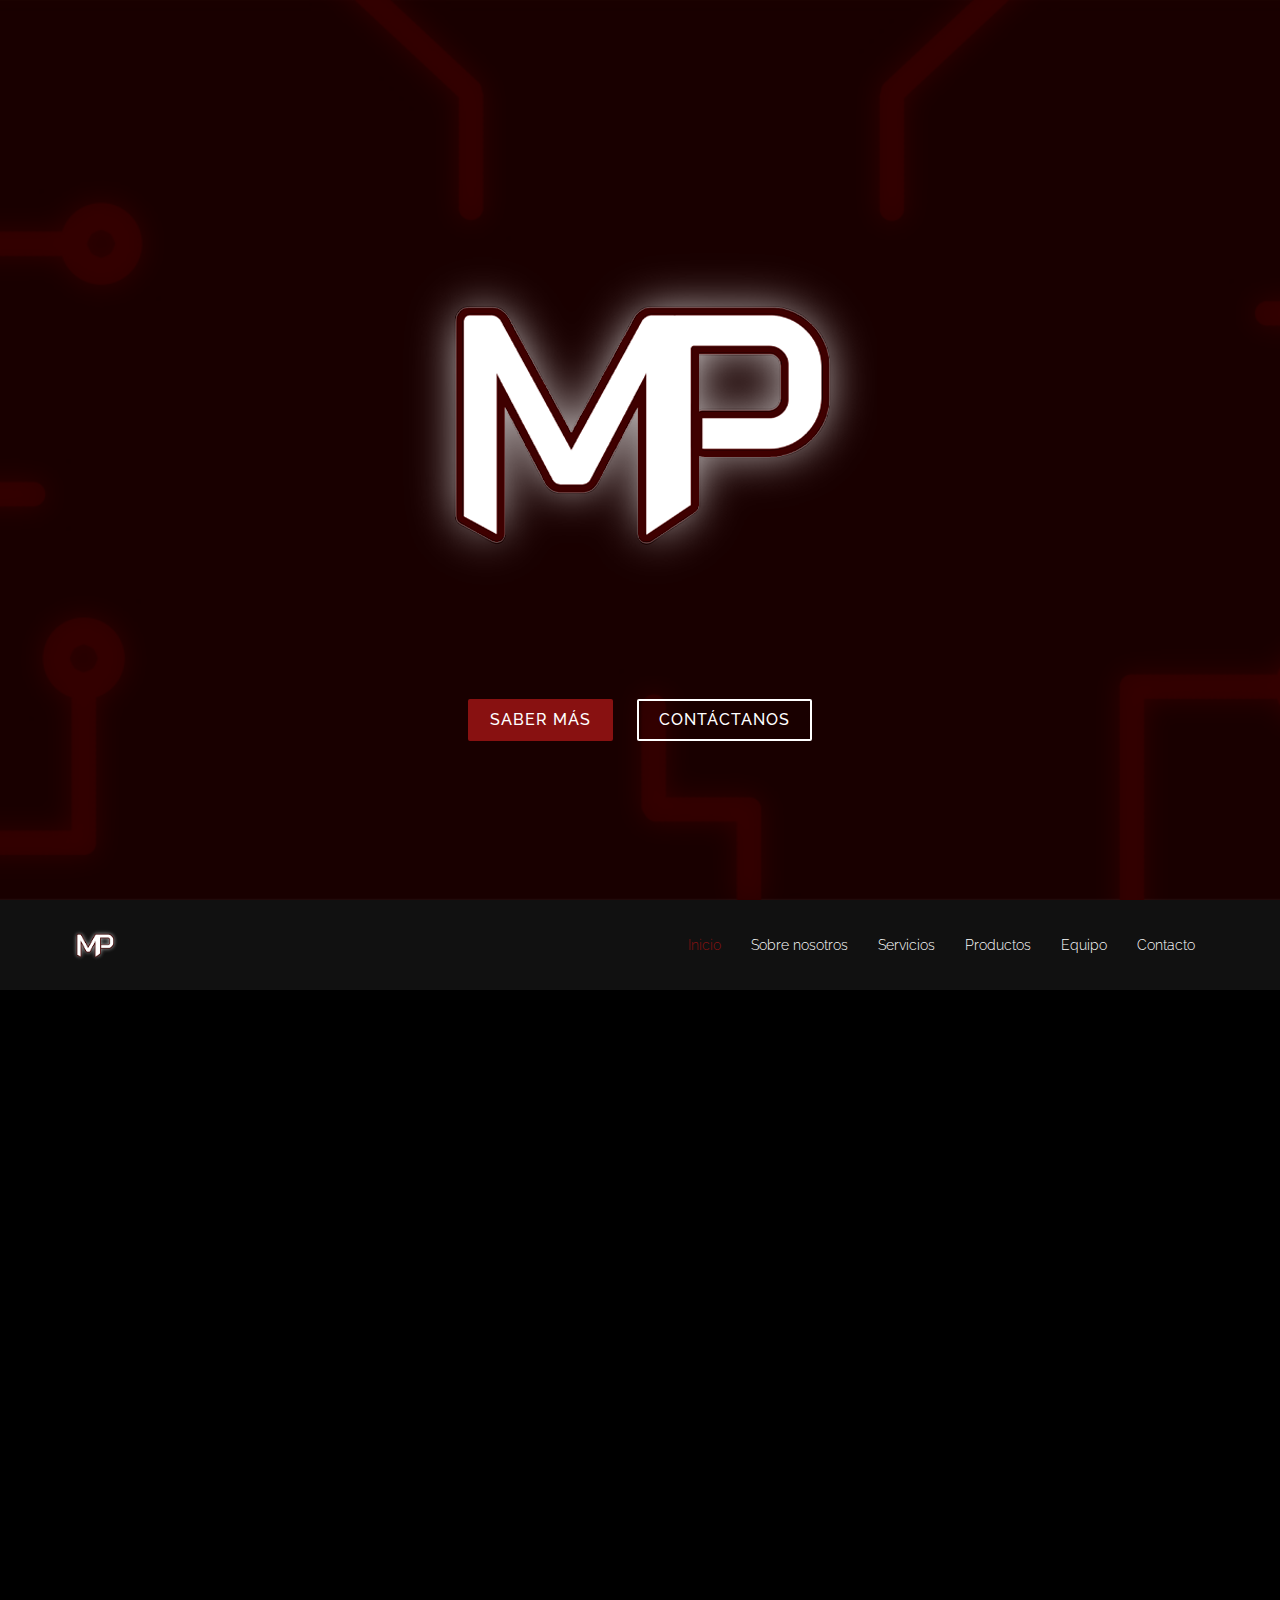
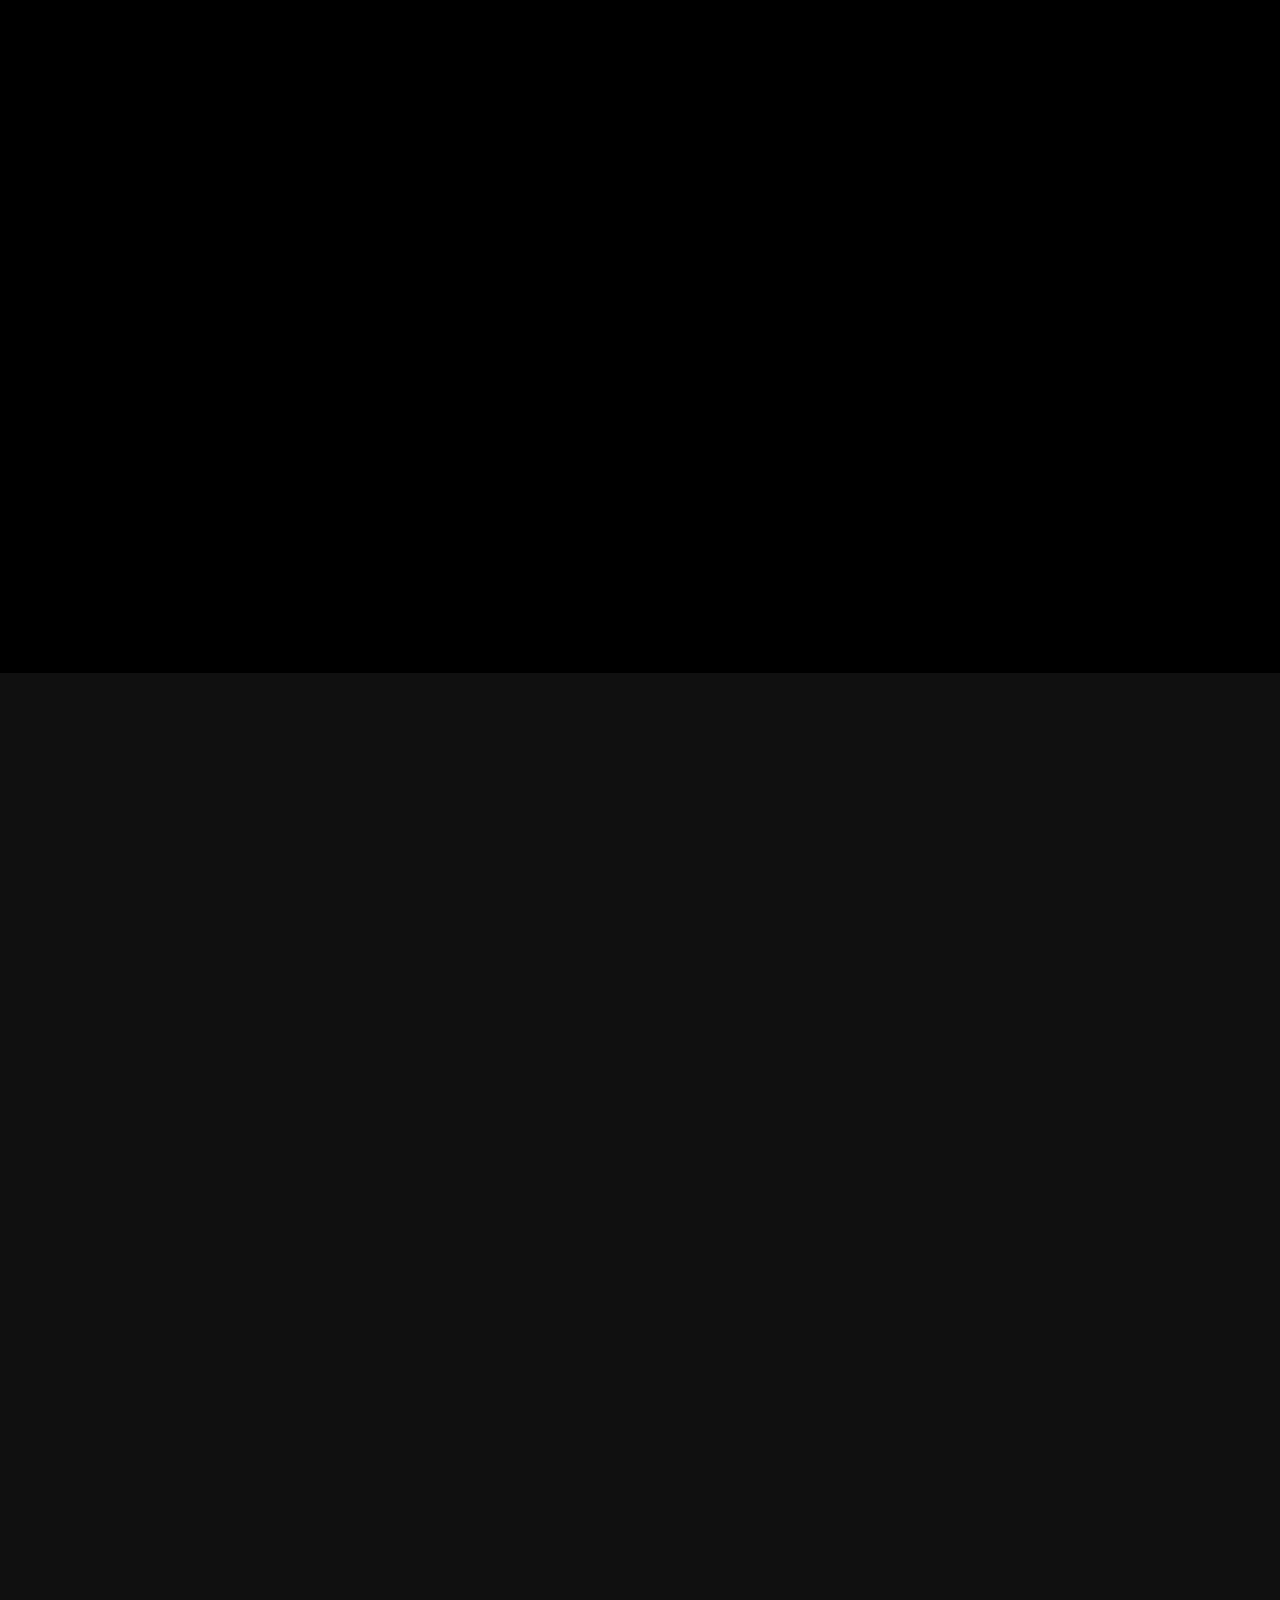
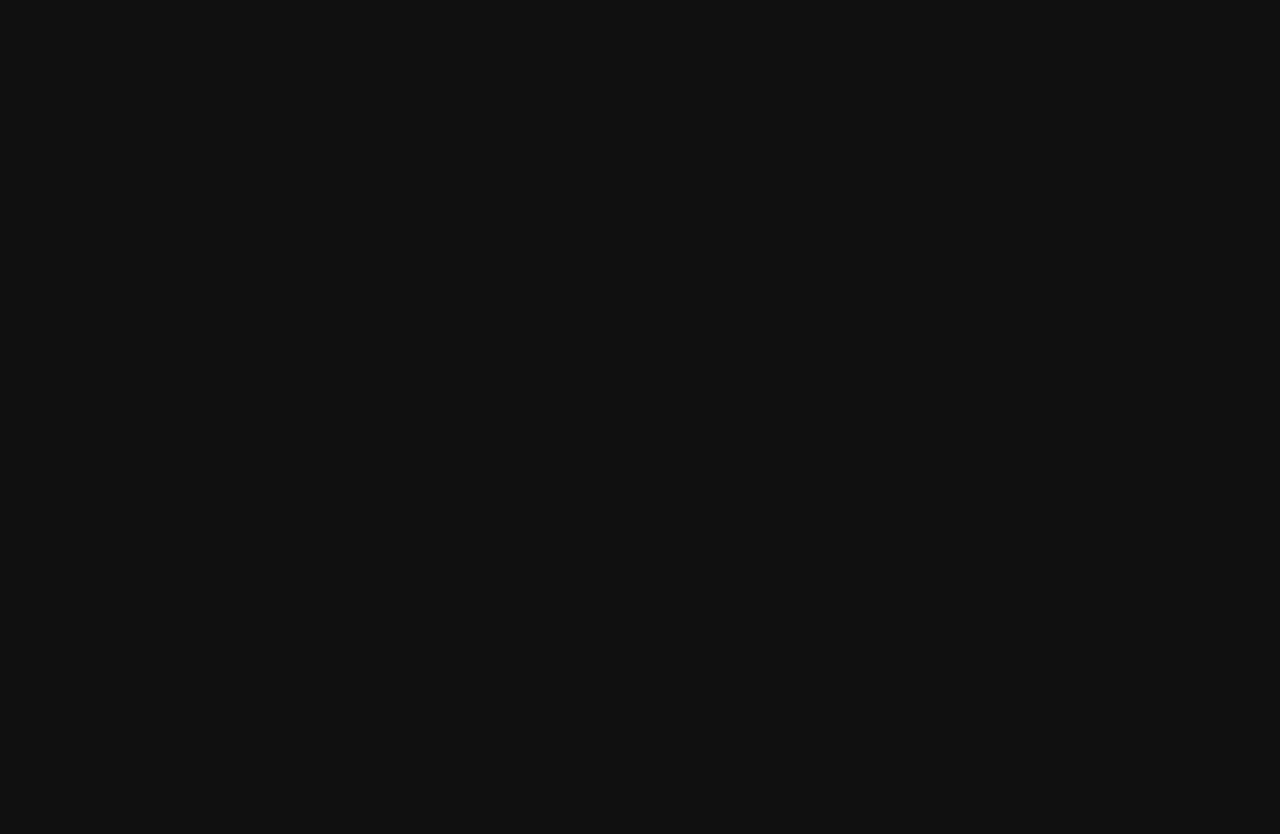
==== index.html @ 4c7e4fe7 "Add files via upload" ====
<!DOCTYPE html>
<html lang="es">

<head>
  <meta charset="utf-8">
  <title>MP Tech</title>
  <link rel="shortcut icon" href="img/logoicon.png">
  <meta content="width=device-width, initial-scale=1.0" name="viewport">
  <meta content="" name="keywords">
  <meta content="" name="description">

  <link href="https://fonts.googleapis.com/css?family=Open+Sans:300,300i,400,400i,700,700i|Raleway:300,400,500,700,800" rel="stylesheet">

  <!-- Bootstrap CSS File -->
  <link href="lib/bootstrap/css/bootstrap.min.css" rel="stylesheet">

  <!-- Libraries CSS Files -->
  <link href="lib/font-awesome/css/font-awesome.min.css" rel="stylesheet">
  <link href="lib/animate-css/animate.min.css" rel="stylesheet">

  <!-- Main Stylesheet File -->
  <link href="css/style.css" rel="stylesheet">

</head>

<body>
  <div id="preloader"></div>
  <!--
  <div id="mant">
    <img class="muestra" src="mantenimiento.jpg">
  </div>
  -->
  <!--==========================
  Hero Section
  ============================-->
  <section id="hero">
    <div class="hero-container">
      <div class="wow fadeIn">
        <div class="hero-logo">
          <img class="" src="img/logo.png" alt="ProOnliPc">
        </div>
        <div class="actions">
          <a href="#about" class="btn-get-started">Saber más</a>
          <a href="#contact" class="btn-services">Contáctanos</a>
        </div>
      </div>
    </div>
  </section>

  <!--==========================
  Sección de encabezado
  ============================-->
  <header id="header">
    <div class="container">
      <div id="logo" class="pull-left">
        <a href="#hero"><img src="img/logo.png" alt="" title="" /></img></a>
        <!-- Descomenta abajo si prefieres usar una imagen de texto -->
        <!--<h1><a href="#hero">Encabezado 1</a></h1>-->
      </div>

      <nav id="nav-menu-container">
        <ul class="nav-menu">
          <li class="menu-active"><a href="#hero">Inicio</a></li>
          <li><a href="#about">Sobre nosotros</a></li>
          <li><a href="#services">Servicios</a></li>
          <li><a href="#portfolio">Productos</a></li>
          <li><a href="#team">Equipo</a></li>
          <li><a href="#contact">Contacto</a></li>
        </ul>
      </nav>
      <!-- #nav-menu-container -->
    </div>
  </header>
  <!-- #header -->

  <!--==========================
  About Section
  ============================-->
  <section id="about">
    <div class="container wow fadeInUp">
      <div class="row">
        <div class="col-md-12">
          <h3 class="section-title">Sobre nosotros</h3>
          <div class="section-title-divider"></div>
          <p class="section-description">Sómos un servicio técnico especializado en sistemas de cómputo (Computadoras, Laptops, Teléfonos, Consolas y más)
          </p>
        </div>
      </div>
    </div>

    <div class="container about-container wow fadeInUp">
      <div class="row">
        <div class="col-md-6 col-md-push-6 about-content">
          <h2 class="about-title">Calidad y Transparencia</h2>
          <p class="about-text">
            Las revisiones y presupuesto no tienen costo (sin tomar en cuenta visita a domicilio), se le explica al cliente con antelación el diagnóstico y procedimiento a realizar además de los costos, de forma que aseguramos ser transparentes ante las fallas, precios y acuerdos con los clientes.
          </p>
          <p class="about-text">
            Reparamos a nivel Software y Hardware, contamos con equipo especializado para trabajar con electrónica y reparaciones de todo tipo.
          </p>
          <p class="about-text">
            Garantizamos tu equipo ante fallas relacionadas con el servicio proporcionado todo un mes, esto con el fin de asegurar la confianza de las personas y pleno funcionamiento de sus dispositivos.
          </p>
        </div>
      </div>
    </div>
  </section>

  <!--==========================
  Services Section
  ============================-->
  <section id="services">
    <div class="container wow fadeInUp">
      <div class="row">
        <div class="col-md-12">
          <h3 class="section-title">Nuestros servicios</h3>
          <div class="section-title-divider"></div>
          <p class="section-description">Estos son nuestros servicios destacados</p>
        </div>
      </div>

      <div class="row">
        <div class="col-md-4 service-item">
          <div class="service-icon"><i class="fa fa-desktop"></i></div>
          <h4 class="service-title"><a>Reacondicionamiento</a></h4>
          <p class="service-description">Mantenimiento Correctivo-Preventivo (PCs, Laptops, Tarjetas Graficas, Fuentes de Poder, etc), Limpieza y Corrección del Case, y más...</p>
        </div>
        <div class="col-md-4 service-item">
          <div class="service-icon"><i class="fa fa-ambulance"></i></div>
          <h4 class="service-title"><a>Reparaciones</a></h4>
          <p class="service-description">Reparación electrónica (Corto-circuitos, Componente(s) dañado(s), etc), Programación de BIOS corruptas, Eliminacion de Malware (Virus) y más...</p>
        </div>
        <div class="col-md-4 service-item">
          <div class="service-icon"><i class="fa fa-dashboard"></i></div>
          <h4 class="service-title"><a>Repotenciación</a></h4>
          <p class="service-description">Mejora de los componentes internos de Laptops y PCs con presupuesto gratuito para alcanzar las capacidades máximas del equipo</p>
        </div>
        <div class="col-md-4 service-item">
          <div class="service-icon"><i class="fa fa-clock-o"></i></div>
          <h4 class="service-title"><a>Optimización</a></h4>
          <p class="service-description">Formateo (Incluye respaldo) e Instalación de Sistema Operativo Optimizado para lograr mejor rendimiento sin cambiar el Hardware (Componentes)</p>
        </div>
        <div class="col-md-4 service-item">
          <div class="service-icon"><i class="fa fa-code"></i></div>
          <h4 class="service-title"><a>Programación</a></h4>
          <p class="service-description">Programación de Sistemas de Bases de Datos, Páginas Web, Aplicaciones, Automatización de Procesos y más (Python, Java, C#, SQL, HTML, CSS Y JS)</p>
        </div>
        <div class="col-md-4 service-item">
          <div class="service-icon"><i class="fa fa-hdd-o"></i></div>
          <h4 class="service-title"><a>Recuperación de Discos y Datos</a></h4>
          <p class="service-description">Reinicio del S.M.A.R.T, Recuperación de Datos (Solo en HDD), Reparación de Sectores Lógicos y más...</p>
        </div>
      </div>
    </div>
  </section>

  <!--==========================
  PRODUCTOS
  ============================-->
  <section id="portfolio">
    <div class="container wow fadeInUp">
      <div class="row">
        <div class="col-md-12">
          <h3 class="section-title">Productos</h3>
          <div class="section-title-divider"></div>
          <p class="section-description">Estos son nuestros productos disponibles:</p>
        </div>
      </div>

      <div class="row">
        <div class="col-md-3">
          <a class="portfolio-item" style="background-image: url(img/portfolio-1.jpg);" href="https://wa.me/p/4942876472471732/584245022292">
            <div class="details">
              <h4>PC Gamer Low Cost (300$)</h4>
              <span>Xeon E5450 @3.1GHz</span>
              <span>Radeon HD 7470 1GB GDDR3</span>
              <span>8GB RAM DDR3 1333MHz</span>
              <span>120GB SSD + 500GB HDD</span>
              <span>(Incluye Teclado, Ratón y Wifi)</span>
            </div>
          </a>
        </div>
        
        <div class="col-md-3">
          <a class="portfolio-item" style="background-image: url(img/portfolio-2.jpg);" href="https://wa.me/p/5246959668650180/584245022292">
            <div class="details">
              <h4>AMD RX 560 (250$)</h4>
              <span>Marca XFX</span>
              <span>4GB GDDR5</span>
              <span>Alimentacion PCI 6 Pines</span>
            </div>
          </a>
        </div>
        
        <div class="col-md-3">
          <a class="portfolio-item" style="background-image: url(img/portfolio-3.jpg);" href="https://wa.me/p/5335270289903517/584245022292">
            <div class="details">
              <h4>Memoria RAM DDR3 4GB (20$)</h4>
              <span>DDR3 DIMM</span>
              <span>Capacidad de 4GB</span>
              <span>1333MHz</span>
            </div>
          </a>
        </div>

        <div class="col-md-3">
          <a class="portfolio-item" style="background-image: url(img/portfolio-4.jpg);" href="">
            <div class="details">
              <h4>Memoria RAM DDR3 4GB (22$)</h4>
              <span>DDR3 SODIMM</span>
              <span>Capacidad de 4GB</span>
              <span>1333MHz</span>
            </div>
          </a>
        </div>

  <!--==========================
  Testimonials Section
  ============================
  <section id="testimonials">
    <div class="container wow fadeInUp">
      <div class="row">
        <div class="col-md-12">
          <h3 class="section-title">Testimonials</h3>
          <div class="section-title-divider"></div>
          <p class="section-description">Erdo lide, nora porodo filece, salvam esse se, quod concedimus ses haec dicturum fuisse</p>
        </div>
      </div>

      <div class="row">
        <div class="col-md-3">
          <div class="profile">
            <div class="pic"><img src="img/client-1.jpg" alt=""></div>
            <h4>Saul Goodman</h4>
            <span>Lawless Inc</span>
          </div>
        </div>
        <div class="col-md-9">
          <div class="quote">
            <b><img src="img/quote_sign_left.png" alt=""></b> Proin iaculis purus consequat sem cure digni ssim donec porttitora entum suscipit rhoncus. Accusantium quam, ultricies eget id, aliquam eget nibh et. Maecen aliquam, risus at semper. <small><img src="img/quote_sign_right.png" alt=""></small>
          </div>
        </div>
      </div>

      <div class="row">
        <div class="col-md-9">
          <div class="quote">
            <b><img src="img/quote_sign_left.png" alt=""></b> Sed ut perspiciatis unde omnis iste natus error sit voluptatem accusantium doloremque laudantium, totam rem aperiam, eaque ipsa quae ab illo inventore veritatis architecto beatae. <small><img src="img/quote_sign_right.png" alt=""></small>
          </div>
        </div>
        <div class="col-md-3">
          <div class="profile">
            <div class="pic"><img src="img/client-2.jpg" alt=""></div>
            <h4>Sara Wilsson</h4>
            <span>Odeo Inc</span>
          </div>
        </div>
      </div>

    </div>
  </section>
  -->
  
  <!--==========================
  Team Section
  ============================-->
  <section id="team">
    <div class="container wow fadeInUp">
      <div class="row">
        <div class="col-md-12">
          <h3 class="section-title">Nuestro Equipo</h3>
          <div class="section-title-divider"></div>
          <p class="section-description">Actualmente nuestro equipo esta conformado por las siguientes personas</p>
        </div>
      </div>

      <div class="row">
        <div class="col-md-3">
          <div class="member">
            <div class="pic"><img src="img/team-1.jpg" alt=""></div>
            <h4>Manuel García</h4>
            <span>CEO e Ingeniero de Computación</span>
            <div class="social">
              <a href="https://instagram.com/manuelpuntos?utm_medium=copy_link"><i class="fa fa-instagram"></i></a>
              <a href="https://m.tiktok.com/h5/share/usr/6789324562275697670.html?_d=dlebcb7ef04hej&language=es&sec_uid=MS4wLjABAAAAmjFqYffVWq5VRl6I6knBRaw5LO6mBf2Nxi9zkjyKLvA1aHmHEtlaabm3Z9hnMb8R&share_author_id=6789324562275697670&u_code=daid93djh545cl&timestamp=1643947402&user_id=6789324562275697670&sec_user_id=MS4wLjABAAAAmjFqYffVWq5VRl6I6knBRaw5LO6mBf2Nxi9zkjyKLvA1aHmHEtlaabm3Z9hnMb8R&utm_source=copy&utm_campaign=client_share&utm_medium=android&share_iid=7057880762830636805&share_link_id=260667fc-2871-4b7b-bb3e-6b507d80360b&share_app_id=1233"><i class="fa fa-music"></i></a>
            </div>
          </div>
        </div>
        
        <div class="col-md-3">
          <div class="member">
            <div class="pic"><img src="img/team-2.jpg" alt=""></div>
            <h4>Valentina Henríquez</h4>
            <span>Aprendiz e Ingeniera de Computación</span>
            <div class="social">
              <a href="https://instagram.com/titihenriquez9?utm_medium=copy_link"><i class="fa fa-instagram"></i></a>
            </div>
          </div>
        </div>
      </div>
    </div>
  </section>

  <!--==========================
  Contact Section
  ============================-->
  <section id="contact">
    <div class="container wow fadeInUp">
      <div class="row">
        <div class="col-md-12">
          <h3 class="section-title">Contáctanos</h3>
          <div class="section-title-divider"></div>
          <p class="section-description">Ponte en contacto con nosotros y obtén nuestra dirección para concretar tu servicio</p>
        </div>
      </div>

      <div class="row">
        <div class="col-md-3 col-md-push-2">
          <div class="info">
            <div>
              <i class="fa fa-map-marker"></i>
              <p>Tazajal<br>Naguanagua, Estado Carabobo</p>
            </div>

            <div>
              <i class="fa fa-whatsapp"></i>
              <p><a href="https://wa.me/message/VRY6V5JWBTQNH1">Chat de Whatsapp</a></p>
            </div>

            <div>
              <i class="fa fa-phone"></i>
              <p href="https://wa.me/message/VRY6V5JWBTQNH1">+58 4245022292</p>
            </div>

          </div>
        </div>
        <!--
        <div class="col-md-5 col-md-push-2">
          <div class="form">
            <div id="sendmessage">Tu mensaje ha sido enviado. Gracias!</div>
            <div id="errormessage"></div>
            <form action="contactform.php" method="post" role="form" class="contactForm">
              <div class="form-group">
                <input type="text" name="name" class="form-control" id="name" placeholder="Tu Nombre" data-rule="minlen:4" data-msg="Por favor ingrese al menos 4 caracteres" />
                <div class="validation"></div>
              </div>
              <div class="form-group">
                <input type="email" class="form-control" name="email" id="email" placeholder="Tu Email" data-rule="email" data-msg="Ingresa un Correo Valido" />
                <div class="validation"></div>
              </div>
              <div class="form-group">
                <input type="text" class="form-control" name="subject" id="subject" placeholder="Asunto" data-rule="minlen:4" data-msg="Por favor ingrese al menos 8 caracteres del tema" />
                <div class="validation"></div>
              </div>
              <div class="form-group">
                <textarea class="form-control" name="message" rows="5" data-rule="required" data-msg="Por favor escribe algo para nosotros" placeholder="Mensaje"></textarea>
                <div class="validation"></div>
              </div>
              <div class="text-center"><input type="submit" placeholder="Enviar"/></div>
            </form>
          </div>
        </div>
-->
      </div>
    </div>
  </section>

  <!--==========================
  Footer
============================-->
  <footer id="footer">
    <div class="container">
      <div class="row">
        <div class="col-md-12">
          <div class="copyright">
            &copy; Copyright <strong>MP Tech</strong>. All Rights Reserved
          </div>
          <div class="credits">
          </div>
        </div>
      </div>
    </div>
  </footer>
  <!-- #footer -->

  <a href="#" class="back-to-top"><i class="fa fa-chevron-up"></i></a>

  <!-- Required JavaScript Libraries -->
  <script src="lib/jquery/jquery.min.js"></script>
  <script src="lib/bootstrap/js/bootstrap.min.js"></script>
  <script src="lib/superfish/hoverIntent.js"></script>
  <script src="lib/superfish/superfish.min.js"></script>
  <script src="lib/morphext/morphext.min.js"></script>
  <script src="lib/wow/wow.min.js"></script>
  <script src="lib/stickyjs/sticky.js"></script>
  <script src="lib/easing/easing.js"></script>

  <!-- Template Specisifc Custom Javascript File -->
  <script src="js/custom.js"></script>

  <script src="contactform/contactform.js"></script>


</body>

</html>
---- css/style.css ----
/*--------------------------------------------------------------
# General
--------------------------------------------------------------*/
body {
  background: #000;
  color: #fff;
  font-family: "Open Sans", sans-serif;
}

a {
  color: #881111;
  transition: 0.5s;
}

a:hover, a:active, a:focus {
  color: #fff;
  outline: none;
  text-decoration: none;
}

p {
  padding: 0;
  margin: 0 0 30px 0;
}

h1, h2, h3, h4, h5, h6 {
  font-family: "Raleway", sans-serif;
  font-weight: 400;
  margin: 0 0 20px 0;
  padding: 0;
}

/* Prelaoder */
#preloader {
  position: fixed;
  left: 0;
  top: 0;
  z-index: 999;
  width: 100%;
  height: 100%;
  overflow: visible;
  background: #000 url("../img/preloader.svg") no-repeat center center;
}

/* Back to top button */
.back-to-top {
  position: fixed;
  display: none;
  background: rgba(0, 0, 0, 0.2);
  color: #fff;
  padding: 6px 12px 9px 12px;
  font-size: 16px;
  border-radius: 2px;
  right: 15px;
  bottom: 15px;
  transition: background 0.5s;
}

@media (max-width: 768px) {
  .back-to-top {
    bottom: 15px;
  }
}

.back-to-top:focus {
  background: rgba(0, 0, 0, 0.2);
  color: #fff;
  outline: none;
}

.back-to-top:hover {
  background: #881111;
  color: #fff;
}

/*--------------------------------------------------------------
# Welcome
--------------------------------------------------------------*/
#hero {
  display: table;
  width: 100%;
  height: 100vh;
  background: url(../img/hero-bg.jpg) top center fixed;
  background-size: cover;
}

#hero .hero-logo {
  margin: 20px;
}

#hero .hero-logo img {
  max-width: 100%;
}

#hero .hero-container {
  background: rgba(0, 0, 0, 0.8);
  display: table-cell;
  margin: 0;
  padding: 0;
  text-align: center;
  vertical-align: middle;
}

#hero h1 {
  margin: 30px 0 10px 0;
  font-weight: 700;
  line-height: 48px;
  text-transform: uppercase;
  color: #fff;
}

@media (max-width: 768px) {
  #hero h1 {
    font-size: 28px;
    line-height: 36px;
  }
}

#hero h2 {
  color: #999;
  margin-bottom: 50px;
}

@media (max-width: 768px) {
  #hero h2 {
    font-size: 24px;
    line-height: 26px;
    margin-bottom: 30px;
  }
  #hero h2 .rotating {
    display: block;
  }
}

#hero .rotating > .animated {
  display: inline-block;
}

#hero .actions a {
  font-family: "Raleway", sans-serif;
  text-transform: uppercase;
  font-weight: 500;
  font-size: 16px;
  letter-spacing: 1px;
  display: inline-block;
  padding: 8px 20px;
  border-radius: 2px;
  transition: 0.5s;
  margin: 10px;
}

#hero .btn-get-started {
  background: #881111;
  border: 2px solid #881111;
  color: #fff;
}

#hero .btn-get-started:hover {
  background: none;
  border: 2px solid #fff;
  color: #fff;
}

#hero .btn-services {
  border: 2px solid #fff;
  color: #fff;
}

#hero .btn-services:hover {
  background: #881111;
  border: 2px solid #881111;
}

/*--------------------------------------------------------------
# Header
--------------------------------------------------------------*/
#header {
  background: #111;
  padding: 20px 0;
  height: 90px;
}

#header #logo {
  float: left;
}

#header #logo h1 {
  font-size: 36px;
  margin: 0;
  padding: 6px 0;
  line-height: 1;
  font-family: "Raleway", sans-serif;
  font-weight: 700;
  letter-spacing: 3px;
  text-transform: uppercase;
}

#header #logo h1 a, #header #logo h1 a:hover {
  color: #fff;
}

#header #logo img {
  padding: 0;
  margin: 0;
  max-height: 50px;
}

@media (max-width: 768px) {
  #header {
    height: 80px;
  }
  #header #logo h1 {
    font-size: 26px;
  }
  #header #logo img {
    max-height: 40px;
  }
}

.is-sticky #header {
  background: rgba(0, 0, 0, 0.85);
}

/*--------------------------------------------------------------
# Navigation Menu
--------------------------------------------------------------*/
/* Nav Menu Essentials */
.nav-menu, .nav-menu * {
  margin: 0;
  padding: 0;
  list-style: none;
}

.nav-menu ul {
  position: absolute;
  display: none;
  top: 100%;
  left: 0;
  z-index: 99;
}

.nav-menu li {
  position: relative;
  white-space: nowrap;
}

.nav-menu > li {
  float: left;
}

.nav-menu li:hover > ul,
.nav-menu li.sfHover > ul {
  display: block;
}

.nav-menu ul ul {
  top: 0;
  left: 100%;
}

.nav-menu ul li {
  min-width: 180px;
}

/* Nav Menu Arrows */
.sf-arrows .sf-with-ul {
  padding-right: 30px;
}

.sf-arrows .sf-with-ul:after {
  content: "\f107";
  position: absolute;
  right: 15px;
  font-family: FontAwesome;
  font-style: normal;
  font-weight: normal;
}

.sf-arrows ul .sf-with-ul:after {
  content: "\f105";
}

/* Nav Meu Container */
#nav-menu-container {
  float: right;
  margin: 5px 0;
}

@media (max-width: 768px) {
  #nav-menu-container {
    display: none;
  }
}

/* Nav Meu Styling */
.nav-menu a {
  padding: 10px 15px;
  text-decoration: none;
  display: inline-block;
  color: #fff;
  font-family: 'Raleway', sans-serif;
  font-weight: 300;
  font-size: 14px;
  outline: none;
}

.nav-menu a:hover, .nav-menu li:hover > a, .nav-menu .menu-active > a {
  color: #881111;
}

.nav-menu ul {
  margin: 4px 0 0 15px;
  box-shadow: 0px 0px 1px 1px rgba(0, 0, 0, 0.08);
}

.nav-menu ul li {
  background: #000;
  border-top: 1px solid #f4f4f4;
}

.nav-menu ul li:first-child {
  border-top: 0;
}

.nav-menu ul li:hover {
  background: #f6f6f6;
}

.nav-menu ul li a {
  color: #333;
}

.nav-menu ul ul {
  margin: 0;
}

/* Mobile Nav Toggle */
#mobile-nav-toggle {
  position: fixed;
  right: 0;
  top: 0;
  z-index: 999;
  margin: 20px 20px 0 0;
  border: 0;
  background: none;
  font-size: 24px;
  display: none;
  transition: all 0.4s;
  outline: none;
}

#mobile-nav-toggle i {
  color: #fff;
}

@media (max-width: 768px) {
  #mobile-nav-toggle {
    display: inline;
  }
}

/* Mobile Nav Styling */
#mobile-nav {
  position: fixed;
  top: 0;
  padding-top: 18px;
  bottom: 0;
  z-index: 998;
  background: rgba(0, 0, 0, 0.9);
  left: -260px;
  width: 260px;
  overflow-y: auto;
  transition: 0.4s;
}

#mobile-nav ul {
  padding: 0;
  margin: 0;
  list-style: none;
}

#mobile-nav ul li {
  position: relative;
}

#mobile-nav ul li a {
  color: #fff;
  font-size: 16px;
  overflow: hidden;
  padding: 10px 22px 10px 15px;
  position: relative;
  text-decoration: none;
  width: 100%;
  display: block;
  outline: none;
}

#mobile-nav ul li a:hover {
  color: #fff;
}

#mobile-nav ul li li {
  padding-left: 30px;
}

#mobile-nav ul .menu-has-children i {
  position: absolute;
  right: 0;
  z-index: 99;
  padding: 15px;
  cursor: pointer;
  color: #000;
}

#mobile-nav ul .menu-has-children i.fa-chevron-up {
  color: #881111;
}

#mobile-nav ul .menu-item-active {
  color: #881111;
}

#mobile-body-overly {
  width: 100%;
  height: 100%;
  z-index: 997;
  top: 0;
  left: 0;
  position: fixed;
  background: rgba(0, 0, 0, 0.6);
  display: none;
}

/* Mobile Nav body classes */
body.mobile-nav-active {
  overflow: hidden;
}

body.mobile-nav-active #mobile-nav {
  left: 0;
}

body.mobile-nav-active #mobile-nav-toggle {
  color: #000;
}

/*--------------------------------------------------------------
# Sections
--------------------------------------------------------------*/
/* Sections Common
--------------------------------*/
.section-title {
  font-size: 32px;
  color: #a20000;
  text-transform: uppercase;
  text-align: center;
  font-weight: 700;
}

.section-description {
  text-align: center;
  margin-bottom: 40px;
}

.section-title-divider {
  width: 50px;
  height: 3px;
  background: #881111;
  margin: 0 auto;
  margin-bottom: 20px;
}

/* Get Started Section
--------------------------------*/
#about {
  background: #000;
  padding: 80px 0;
}

#about .about-container {
  background: url(../img/about-img.jpg) left top no-repeat;
}


#about .about-content {
  background: #000;
}

#about .about-title {
  color: #999999;
  font-weight: 700;
  font-size: 28px;
}

#about .about-text {
  line-height: 26px;
}

#about .about-text:last-child {
  margin-bottom: 0;
}

/* Services Section
--------------------------------*/
#services {
  background: linear-gradient(rgba(0, 0, 0, 0.9), rgba(0, 0, 0, 0.9)), url("../img/services-bg.jpg") fixed center center;
  background-size: cover;
  padding: 80px 0 60px 0;
}

#services .service-item {
  margin-bottom: 20px;
}

#services .service-icon {
  float: left;
  background: #881111;
  padding: 16px;
  border-radius: 50%;
  transition: 0.5s;
  border: 1px solid #881111;
}

#services .service-icon i {
  color: #000;
  font-size: 24px;
}

#services .service-item:hover .service-icon {
  background: #000;
}

#services .service-item:hover .service-icon i {
  color: #881111;
}

#services .service-title {
  margin-left: 80px;
  font-weight: 700;
  margin-bottom: 15px;
  text-transform: uppercase;
}

#services .service-title a {
  color: #999999;
}

#services .service-description {
  margin-left: 80px;
  line-height: 24px;
}

/* Subscribe Section
--------------------------------*/
#subscribe {
  background: linear-gradient(rgba(0, 0, 0, 0.6), rgba(0, 0, 0, 0.6)), url(../img/subscribe-bg.jpg) fixed center center;
  background-size: cover;
  padding: 80px 0;
}

#subscribe .subscribe-title {
  color: #000;
  font-size: 28px;
  font-weight: 700;
}

#subscribe .subscribe-text {
  color: #000;
}

#subscribe .subscribe-btn-container {
  text-align: center;
  padding-top: 20px;
}

#subscribe .subscribe-btn {
  font-family: "Raleway", sans-serif;
  text-transform: uppercase;
  font-weight: 500;
  font-size: 16px;
  letter-spacing: 1px;
  display: inline-block;
  padding: 8px 20px;
  border-radius: 2px;
  transition: 0.5s;
  margin: 10px;
  border: 2px solid #000;
  color: #000;
}

#subscribe .subscribe-btn:hover {
  background: #881111;
  border: 2px solid #881111;
}

/* Portfolio Section
--------------------------------*/
#portfolio {
  background: #101010;
  padding: 80px 0;
}

#portfolio .portfolio-item {
  background-position: center center;
  background-size: cover;
  background-repeat: no-repeat;
  position: relative;
  height: 260px;
  width: 100%;
  display: table;
  overflow: hidden;
  margin-bottom: 30px;
}

#portfolio .portfolio-item .details {
  height: 260px;
  background: #000;
  display: table-cell;
  vertical-align: middle;
  opacity: 0;
  transition: 0.3s;
  text-align: center;
}

#portfolio .portfolio-item .details h4 {
  font-size: 16px;
  transition: opacity 0.3s, -webkit-transform 0.3s;
  transition: transform 0.3s, opacity 0.3s;
  transition: transform 0.3s, opacity 0.3s, -webkit-transform 0.3s;
  -webkit-transform: translate3d(0, -15px, 0);
  transform: translate3d(0, -15px, 0);
  font-weight: 700;
  color: #881111;
}

#portfolio .portfolio-item .details span {
  display: block;
  color: #929292;
  font-size: 13px;
  transition: opacity 0.3s, -webkit-transform 0.3s;
  transition: transform 0.3s, opacity 0.3s;
  transition: transform 0.3s, opacity 0.3s, -webkit-transform 0.3s;
  -webkit-transform: translate3d(0, 15px, 0);
  transform: translate3d(0, 15px, 0);
}

#portfolio .portfolio-item:hover .details {
  opacity: 0.8;
}

#portfolio .portfolio-item:hover .details h4 {
  -webkit-transform: translate3d(0, 0, 0);
  transform: translate3d(0, 0, 0);
}

#portfolio .portfolio-item:hover .details span {
  -webkit-transform: translate3d(0, 0, 0);
  transform: translate3d(0, 0, 0);
}

/* Testimonials Section
--------------------------------*/
#testimonials {
  background: #f6f6f6;
  padding: 80px 0;
}

#testimonials .profile {
  text-align: center;
}

#testimonials .profile .pic {
  border-radius: 50%;
  border: 6px solid #000;
  margin-bottom: 15px;
  overflow: hidden;
  height: 260px;
  width: 260px;
}

#testimonials .profile .pic img {
  max-width: 100%;
}

#testimonials .profile h4 {
  font-weight: 700;
  color: #881111;
  margin-bottom: 5px;
}

#testimonials .profile span {
  color: #333333;
}

#testimonials .quote {
  position: relative;
  background: #000;
  padding: 60px;
  margin-top: 40px;
  font-size: 16px;
  font-style: italic;
  border-radius: 5px;
}

#testimonials .quote b {
  display: inline-block;
  font-size: 22px;
  left: -9px;
  position: relative;
  top: -8px;
}

#testimonials .quote small {
  display: inline-block;
  right: -9px;
  position: relative;
  top: 4px;
}

/* Team Section
--------------------------------*/
#team {
  background: #000;
  padding: 80px 0 60px 0;
}

#team .member {
  text-align: center;
  margin-bottom: 20px;
}

#team .member .pic {
  margin-bottom: 15px;
  overflow: hidden;
  height: 260px;
}

#team .member .pic img {
  max-width: 100%;
}

#team .member h4 {
  font-weight: 700;
  margin-bottom: 2px;
}

#team .member span {
  font-style: italic;
  display: block;
  font-size: 13px;
}

#team .member .social {
  margin-top: 15px;
}

#team .member .social a {
  color: #b3b3b3;
}

#team .member .social a:hover {
  color: #881111;
}

#team .member .social i {
  font-size: 18px;
  margin: 0 2px;
}

/* Contact Section
--------------------------------*/
#contact {
  background: #101010;
  padding: 80px 0;
}

#contact .info {
  color: #999999;
}

#contact .info i {
  font-size: 32px;
  color: #881111;
  float: left;
}

#contact .info p {
  padding: 0 0 10px 50px;
  line-height: 24px;
}

#contact .form #sendmessage {
  color: #881111;
  border: 1px solid #881111;
  display: none;
  text-align: center;
  padding: 15px;
  font-weight: 600;
  margin-bottom: 15px;
}

#contact .form #errormessage {
  color: red;
  display: none;
  border: 1px solid red;
  text-align: center;
  padding: 15px;
  font-weight: 600;
  margin-bottom: 15px;
}

#contact .form #sendmessage.show, #contact .form #errormessage.show, #contact .form .show {
  display: block;
}

#contact .form .validation {
  color: red;
  display: none;
  margin: 0 0 20px;
  font-weight: 400;
  font-size: 13px;
}

#contact .form input, #contact .form textarea {
  border-radius: 0;
  box-shadow: none;
}

#contact .form button[type="submit"] {
  background: #881111;
  border: 0;
  padding: 10px 24px;
  color: #000;
  transition: 0.4s;
}

#contact .form button[type="submit"]:hover {
  background: #25d8fc;
}

/*--------------------------------------------------------------
# Footer
--------------------------------------------------------------*/
#footer {
  background: #111;
  padding: 30px 0;
  color: #000;
}

#footer .copyright {
  text-align: center;
}

#footer .credits {
  padding-top: 10px;
  text-align: center;
  font-size: 13px;
  color: #ccc;
}
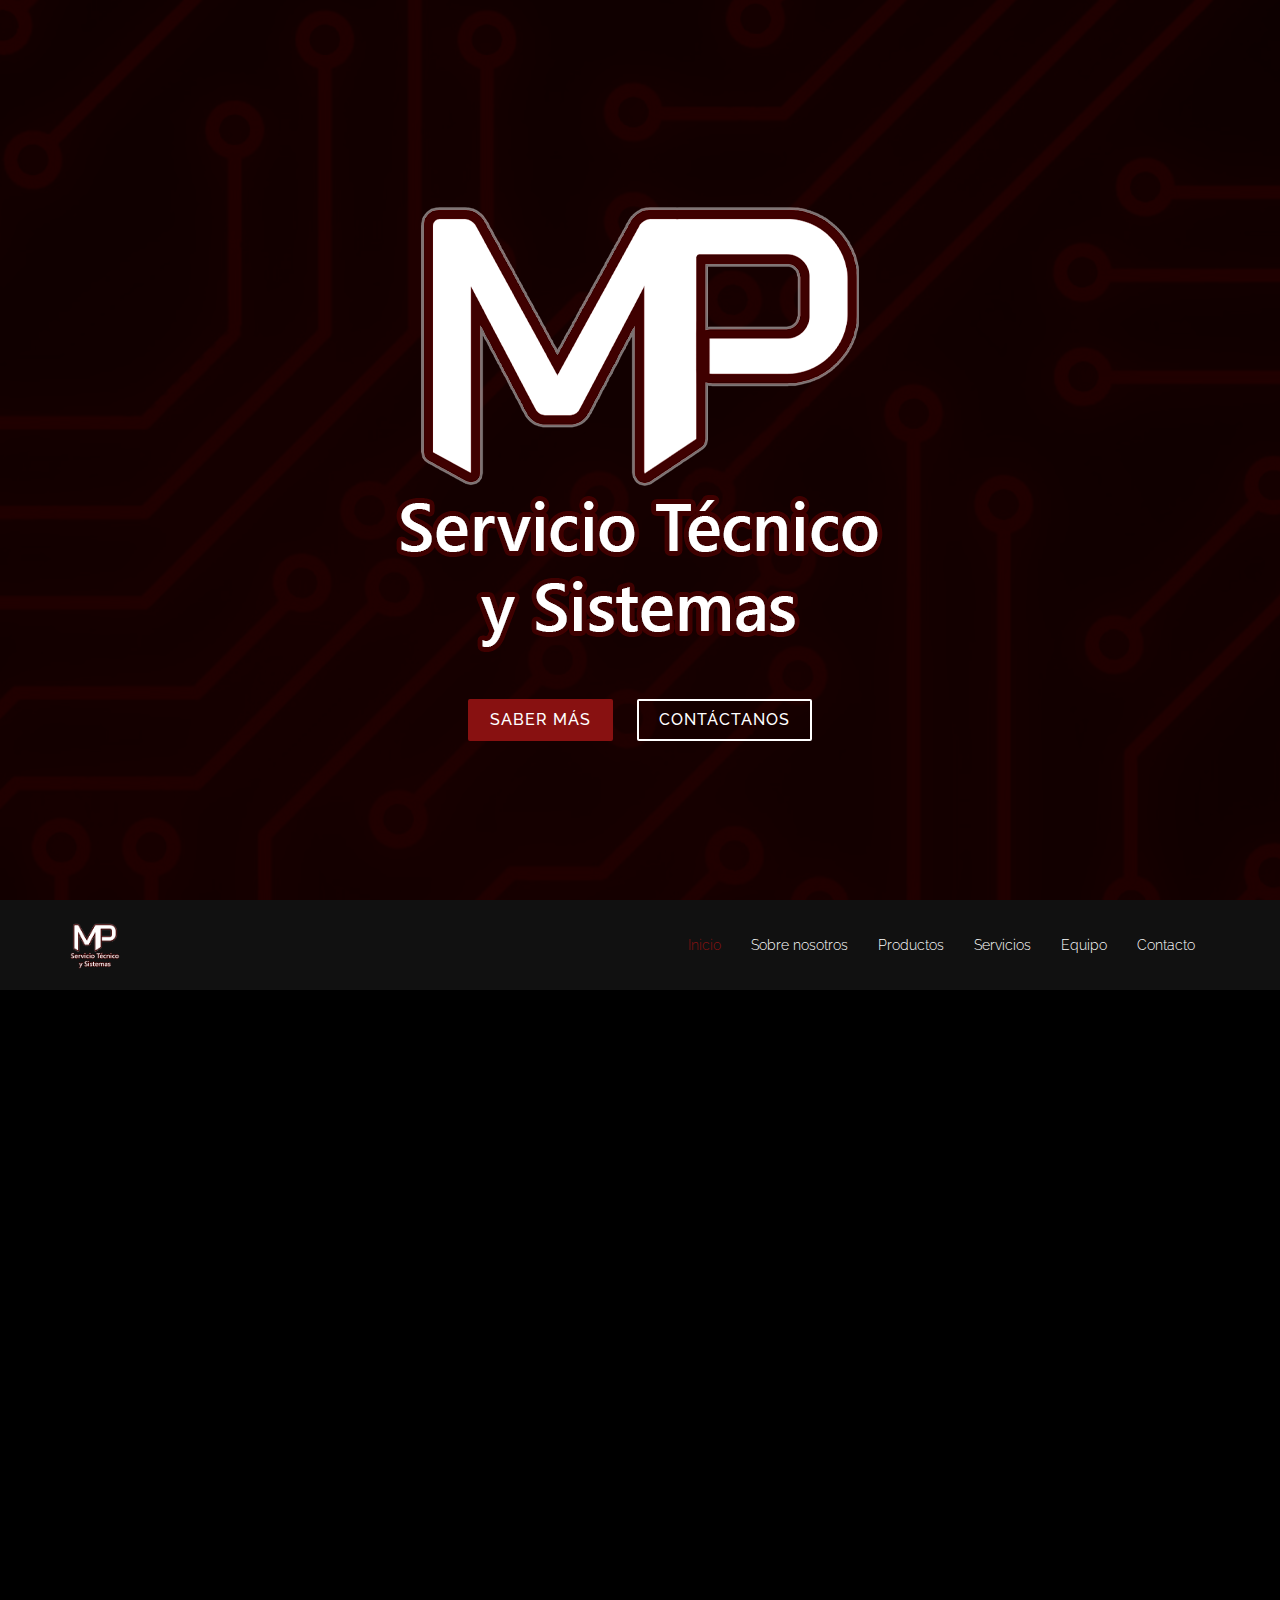
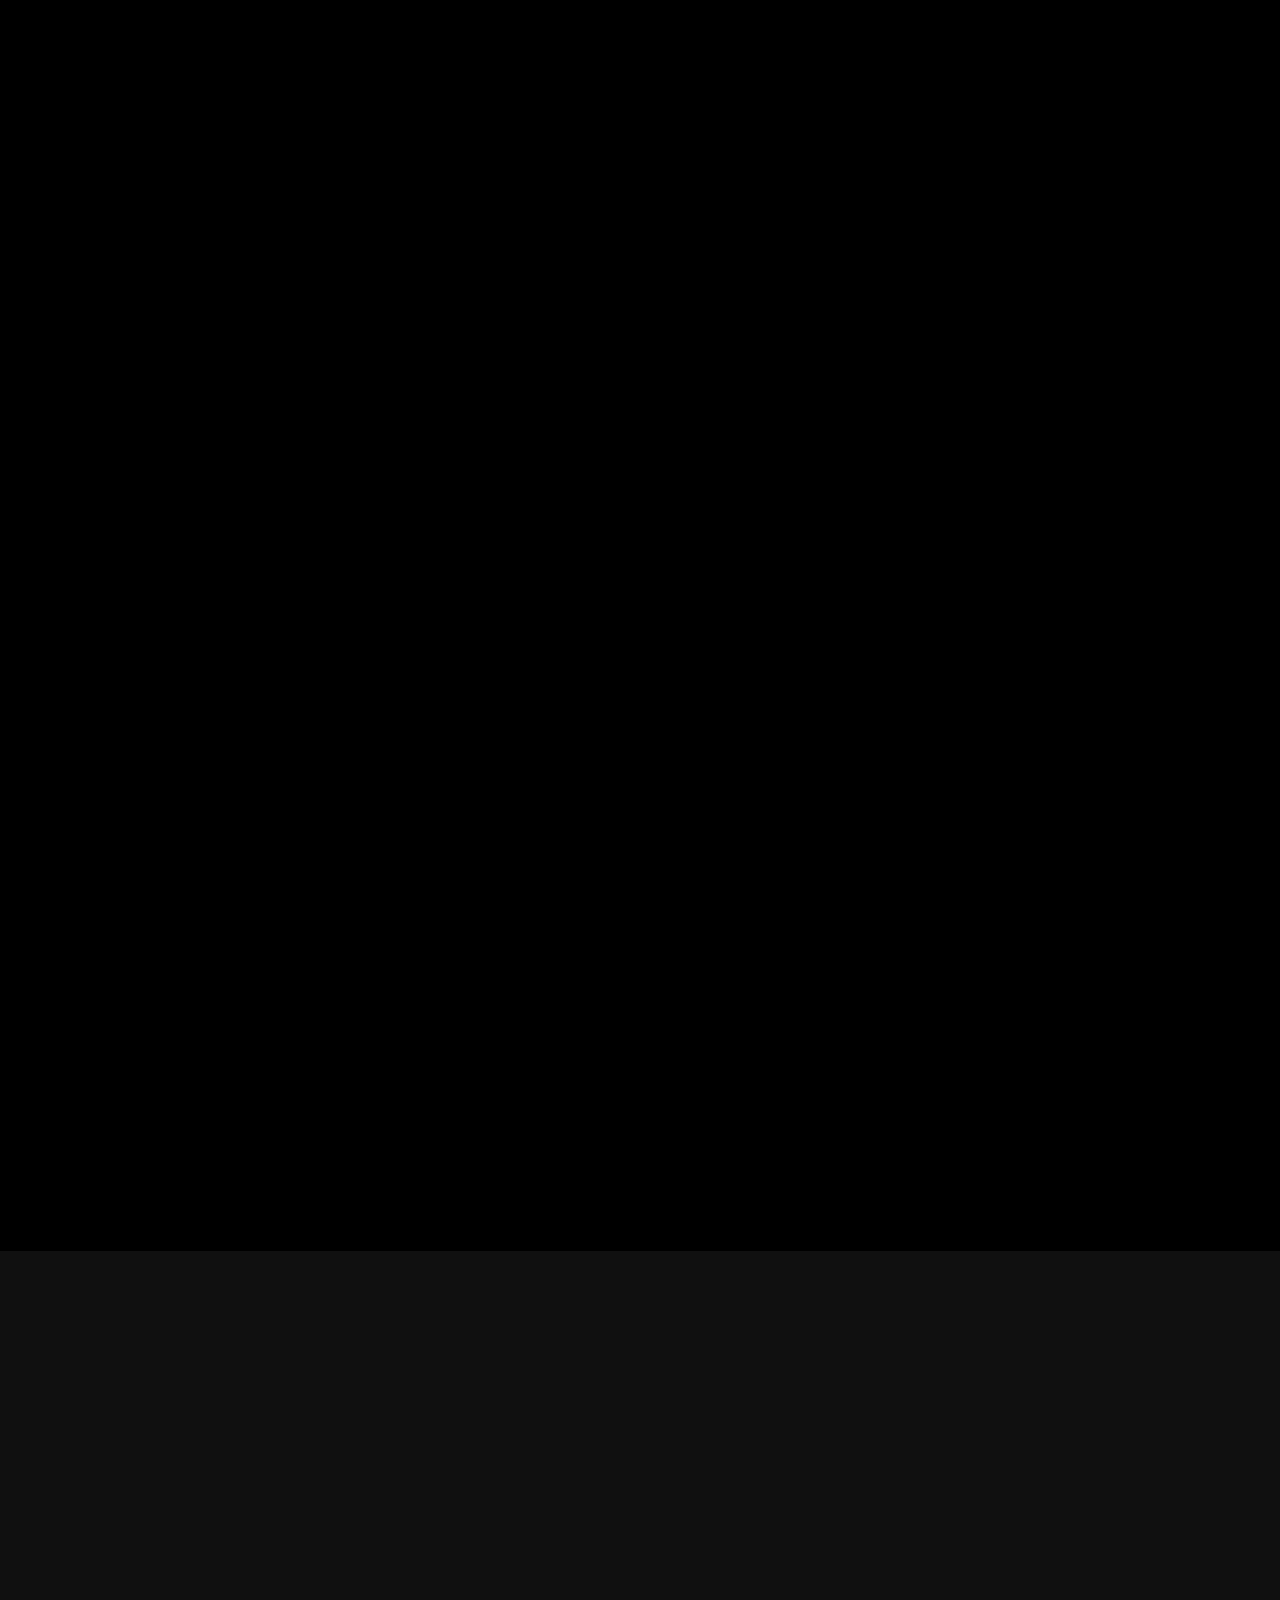
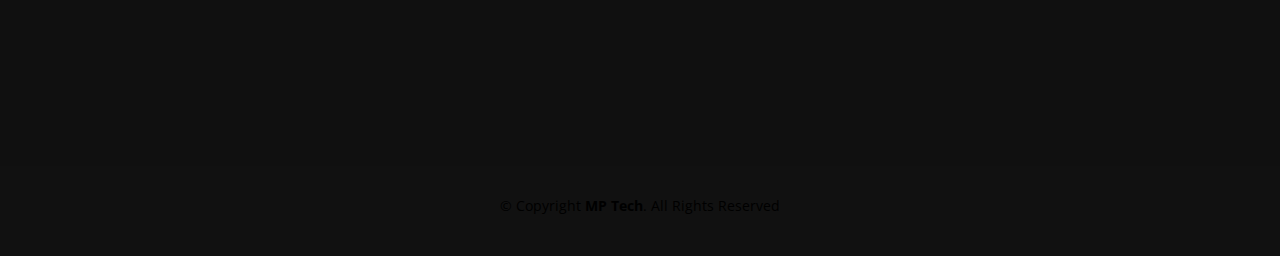
==== commit 5304be27: "Add files via upload" ====
--- a/index.html
+++ b/index.html
@@ -62,8 +62,8 @@
         <ul class="nav-menu">
           <li class="menu-active"><a href="#hero">Inicio</a></li>
           <li><a href="#about">Sobre nosotros</a></li>
-          <li><a href="#services">Servicios</a></li>
-          <li><a href="#portfolio">Productos</a></li>
+          <li><a href="tienda.html">Productos</a></li>
+          <li><a href="servicios.html">Servicios</a></li>
           <li><a href="#team">Equipo</a></li>
           <li><a href="#contact">Contacto</a></li>
         </ul>
@@ -80,9 +80,9 @@
     <div class="container wow fadeInUp">
       <div class="row">
         <div class="col-md-12">
-          <h3 class="section-title">Sobre nosotros</h3>
-          <div class="section-title-divider"></div>
-          <p class="section-description">Sómos un servicio técnico especializado en sistemas de cómputo (Computadoras, Laptops, Teléfonos, Consolas y más)
+          <h3 class="section-title">Información</h3>
+          <div class="section-title-divider"></div>
+          <p class="section-description">Sómos un servicio técnico especializado en todo lo referente a sistemas de cómputo tanto en software como hardware y electrónica
           </p>
         </div>
       </div>
@@ -91,15 +91,15 @@
     <div class="container about-container wow fadeInUp">
       <div class="row">
         <div class="col-md-6 col-md-push-6 about-content">
-          <h2 class="about-title">Calidad y Transparencia</h2>
+          <h2 class="about-title">Preguntas frecuentes:</h2>
           <p class="about-text">
-            Las revisiones y presupuesto no tienen costo (sin tomar en cuenta visita a domicilio), se le explica al cliente con antelación el diagnóstico y procedimiento a realizar además de los costos, de forma que aseguramos ser transparentes ante las fallas, precios y acuerdos con los clientes.
+            ¿La revisión tiene costo? = No, revisamos tu equipo sin coste sin importar el problema que tenga, posteriormente se te hace llegar el diagnóstico y presupuesto desglosado en partes detalladas, finalmente se procede o no según le convenga.
           </p>
           <p class="about-text">
-            Reparamos a nivel Software y Hardware, contamos con equipo especializado para trabajar con electrónica y reparaciones de todo tipo.
+            ¿Solo reparan PCs? = Estamos especializados en PCs de Escritorios y Laptops, sin embargo, tambien tratamos otros dispositivos similares como monitores, rigs de minería, periféricos, cargadores, entre otros.
           </p>
           <p class="about-text">
-            Garantizamos tu equipo ante fallas relacionadas con el servicio proporcionado todo un mes, esto con el fin de asegurar la confianza de las personas y pleno funcionamiento de sus dispositivos.
+            ¿Dan garantía? = Si, depende del tipo de procedimiento y otras condiciones el alcance de la garantía, pero siempre atendemos y damos soporte posterior a contratar nuestros servicios.
           </p>
         </div>
       </div>
@@ -113,50 +113,49 @@
     <div class="container wow fadeInUp">
       <div class="row">
         <div class="col-md-12">
-          <h3 class="section-title">Nuestros servicios</h3>
-          <div class="section-title-divider"></div>
-          <p class="section-description">Estos son nuestros servicios destacados</p>
+          <h3 class="section-title">Secciones de la página web</h3>
+          <div class="section-title-divider"></div>
+          <p class="section-description">Información de servicios, productos y demás</p>
         </div>
       </div>
 
       <div class="row">
         <div class="col-md-4 service-item">
           <div class="service-icon"><i class="fa fa-desktop"></i></div>
-          <h4 class="service-title"><a>Reacondicionamiento</a></h4>
-          <p class="service-description">Mantenimiento Correctivo-Preventivo (PCs, Laptops, Tarjetas Graficas, Fuentes de Poder, etc), Limpieza y Corrección del Case, y más...</p>
+          <h4 class="service-title"><a href="tienda.html">Productos</a></h4>
+          <p class="service-description">PCs, Componentes, y otros productos a la venta de nuestra parte y de la comunidad</p>
+        </div>
+        <div class="col-md-4 service-item">
+          <div class="service-icon"><i class="fa fa-briefcase" href="servicios.html"></i></div>
+          <h4 class="service-title"><a href="servicios.html">Servicios destacados</a></h4>
+          <p class="service-description">Mantenimiento, Optimización, Formateo, Moddings, Overclocking, Repotenciaciones, entre otros</p>
         </div>
         <div class="col-md-4 service-item">
           <div class="service-icon"><i class="fa fa-ambulance"></i></div>
-          <h4 class="service-title"><a>Reparaciones</a></h4>
-          <p class="service-description">Reparación electrónica (Corto-circuitos, Componente(s) dañado(s), etc), Programación de BIOS corruptas, Eliminacion de Malware (Virus) y más...</p>
-        </div>
-        <div class="col-md-4 service-item">
-          <div class="service-icon"><i class="fa fa-dashboard"></i></div>
-          <h4 class="service-title"><a>Repotenciación</a></h4>
-          <p class="service-description">Mejora de los componentes internos de Laptops y PCs con presupuesto gratuito para alcanzar las capacidades máximas del equipo</p>
-        </div>
-        <div class="col-md-4 service-item">
-          <div class="service-icon"><i class="fa fa-clock-o"></i></div>
-          <h4 class="service-title"><a>Optimización</a></h4>
-          <p class="service-description">Formateo (Incluye respaldo) e Instalación de Sistema Operativo Optimizado para lograr mejor rendimiento sin cambiar el Hardware (Componentes)</p>
-        </div>
-        <div class="col-md-4 service-item">
-          <div class="service-icon"><i class="fa fa-code"></i></div>
-          <h4 class="service-title"><a>Programación</a></h4>
-          <p class="service-description">Programación de Sistemas de Bases de Datos, Páginas Web, Aplicaciones, Automatización de Procesos y más (Python, Java, C#, SQL, HTML, CSS Y JS)</p>
-        </div>
-        <div class="col-md-4 service-item">
-          <div class="service-icon"><i class="fa fa-hdd-o"></i></div>
-          <h4 class="service-title"><a>Recuperación de Discos y Datos</a></h4>
-          <p class="service-description">Reinicio del S.M.A.R.T, Recuperación de Datos (Solo en HDD), Reparación de Sectores Lógicos y más...</p>
-        </div>
-      </div>
-    </div>
-  </section>
-
+          <h4 class="service-title"><a href="reparaciones.html">Reparaciones</a></h4>
+          <p class="service-description">Información de nuestras reparaciones, métodos, procedimientos, garantías y más...</p>
+        </div>
+        <div class="col-md-4 service-item">
+          <div class="service-icon"><i class="fa fa-calculator"></i></div>
+          <h4 class="service-title"><a>Armados de PCs</a></h4>
+          <p class="service-description">Pronto...</p>
+        </div>
+        <div class="col-md-4 service-item">
+          <div class="service-icon"><i class="fa fa-comments"></i></div>
+          <h4 class="service-title"><a>Cursos</a></h4>
+          <p class="service-description">Pronto...</p>
+        </div>
+        <div class="col-md-4 service-item">
+          <div class="service-icon"><i class="fa fa-microchip"></i></div>
+          <h4 class="service-title"><a>Repuestos electrónicos</a></h4>
+          <p class="service-description">Pronto...</p>
+        </div>
+      </div>
+    </div>
+  </section>
   <!--==========================
   PRODUCTOS
-  ============================-->
+  ============================
   <section id="portfolio">
     <div class="container wow fadeInUp">
       <div class="row">
@@ -213,53 +212,12 @@
             </div>
           </a>
         </div>
-
+      -->
   <!--==========================
   Testimonials Section
-  ============================
-  <section id="testimonials">
-    <div class="container wow fadeInUp">
-      <div class="row">
-        <div class="col-md-12">
-          <h3 class="section-title">Testimonials</h3>
-          <div class="section-title-divider"></div>
-          <p class="section-description">Erdo lide, nora porodo filece, salvam esse se, quod concedimus ses haec dicturum fuisse</p>
-        </div>
-      </div>
-
-      <div class="row">
-        <div class="col-md-3">
-          <div class="profile">
-            <div class="pic"><img src="img/client-1.jpg" alt=""></div>
-            <h4>Saul Goodman</h4>
-            <span>Lawless Inc</span>
-          </div>
-        </div>
-        <div class="col-md-9">
-          <div class="quote">
-            <b><img src="img/quote_sign_left.png" alt=""></b> Proin iaculis purus consequat sem cure digni ssim donec porttitora entum suscipit rhoncus. Accusantium quam, ultricies eget id, aliquam eget nibh et. Maecen aliquam, risus at semper. <small><img src="img/quote_sign_right.png" alt=""></small>
-          </div>
-        </div>
-      </div>
-
-      <div class="row">
-        <div class="col-md-9">
-          <div class="quote">
-            <b><img src="img/quote_sign_left.png" alt=""></b> Sed ut perspiciatis unde omnis iste natus error sit voluptatem accusantium doloremque laudantium, totam rem aperiam, eaque ipsa quae ab illo inventore veritatis architecto beatae. <small><img src="img/quote_sign_right.png" alt=""></small>
-          </div>
-        </div>
-        <div class="col-md-3">
-          <div class="profile">
-            <div class="pic"><img src="img/client-2.jpg" alt=""></div>
-            <h4>Sara Wilsson</h4>
-            <span>Odeo Inc</span>
-          </div>
-        </div>
-      </div>
-
-    </div>
-  </section>
-  -->
+  ============================-->
+  
+  
   
   <!--==========================
   Team Section
@@ -286,7 +244,7 @@
             </div>
           </div>
         </div>
-        
+        <!--
         <div class="col-md-3">
           <div class="member">
             <div class="pic"><img src="img/team-2.jpg" alt=""></div>
@@ -297,6 +255,7 @@
             </div>
           </div>
         </div>
+        -->
       </div>
     </div>
   </section>
--- a/css/style.css
+++ b/css/style.css
@@ -661,7 +661,7 @@
 /* Testimonials Section
 --------------------------------*/
 #testimonials {
-  background: #f6f6f6;
+  background: #101010;
   padding: 80px 0;
 }
 
@@ -717,6 +717,28 @@
   top: 4px;
 }
 
+#testimonials .btn-services {
+  border: 2px solid #fff;
+  color: #fff;
+}
+
+#testimonials .btn-services:hover {
+  background: #881111;
+  border: 2px solid #881111;
+}
+
+#testimonials .actions a {
+  font-family: "Raleway", sans-serif;
+  text-transform: uppercase;
+  font-weight: 500;
+  font-size: 16px;
+  letter-spacing: 1px;
+  display: inline-block;
+  padding: 8px 20px;
+  border-radius: 2px;
+  transition: 0.5s;
+  margin: 10px;
+}
 /* Team Section
 --------------------------------*/
 #team {
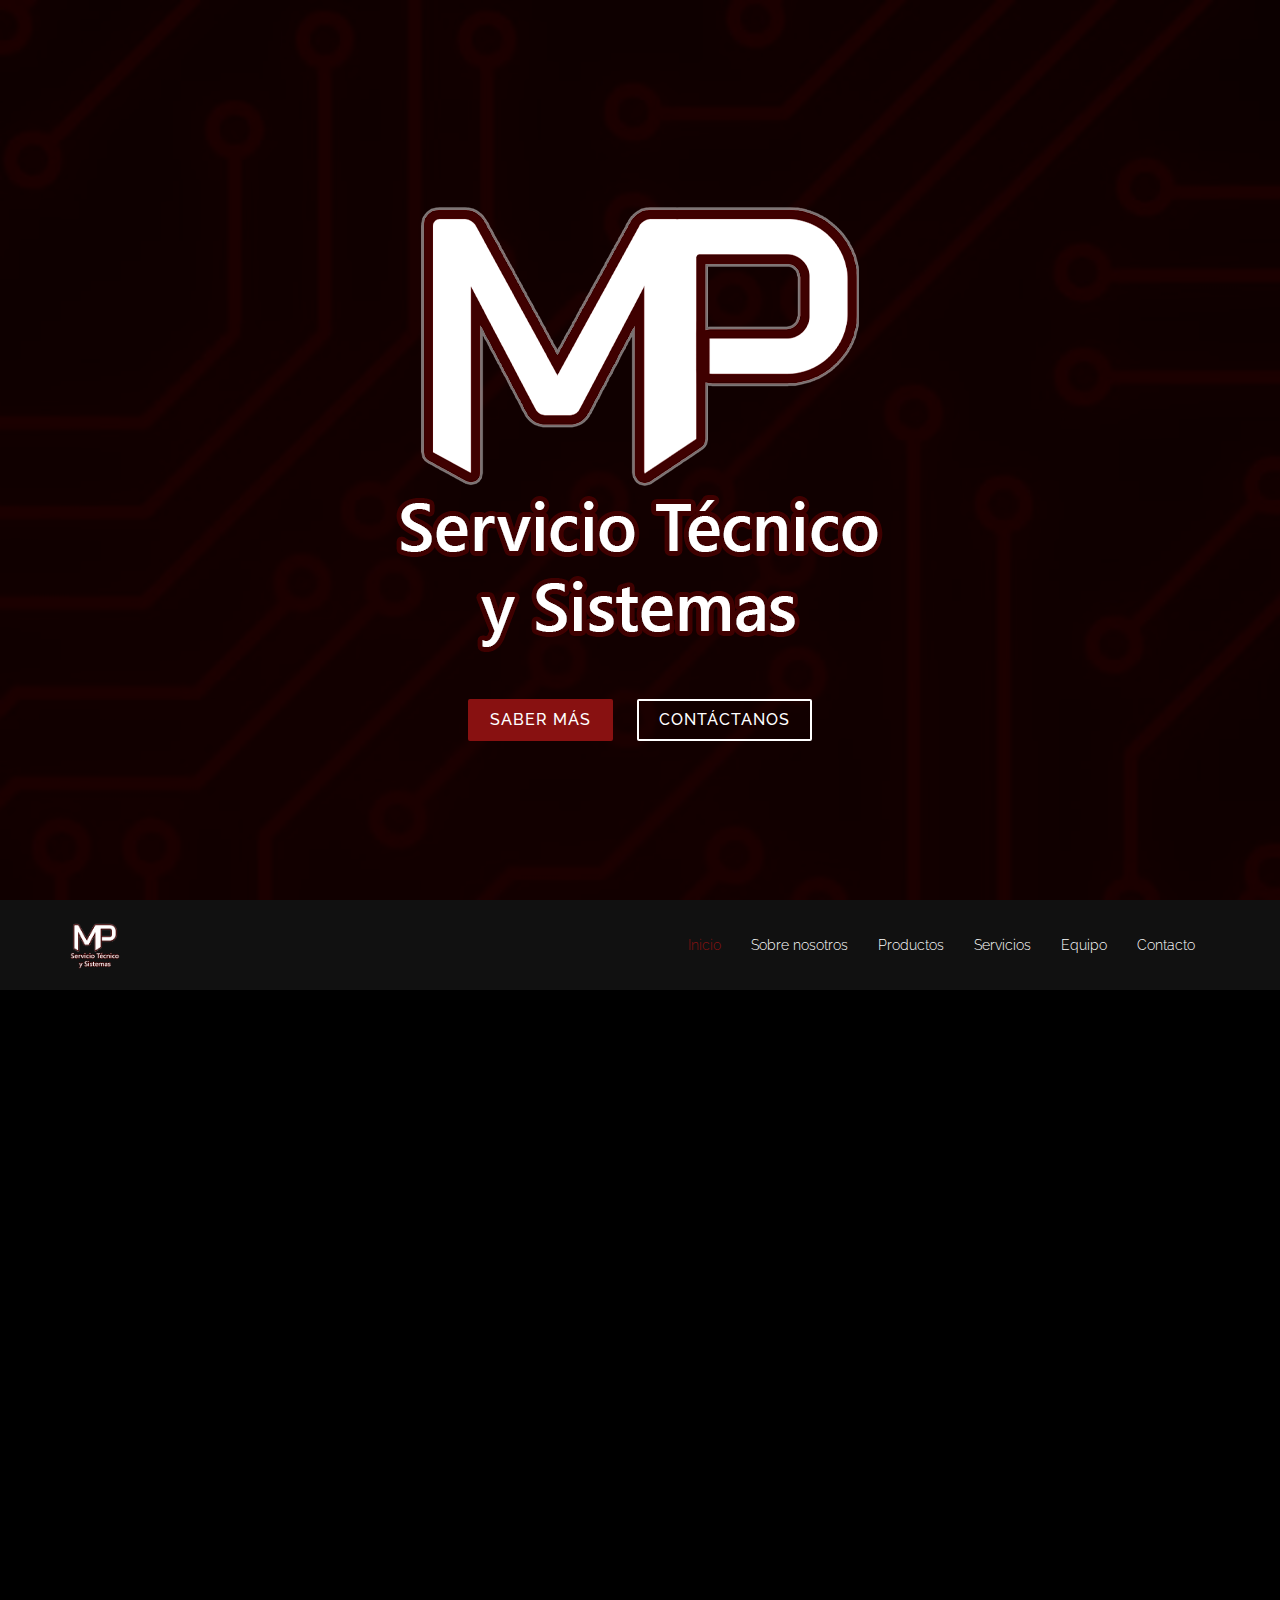
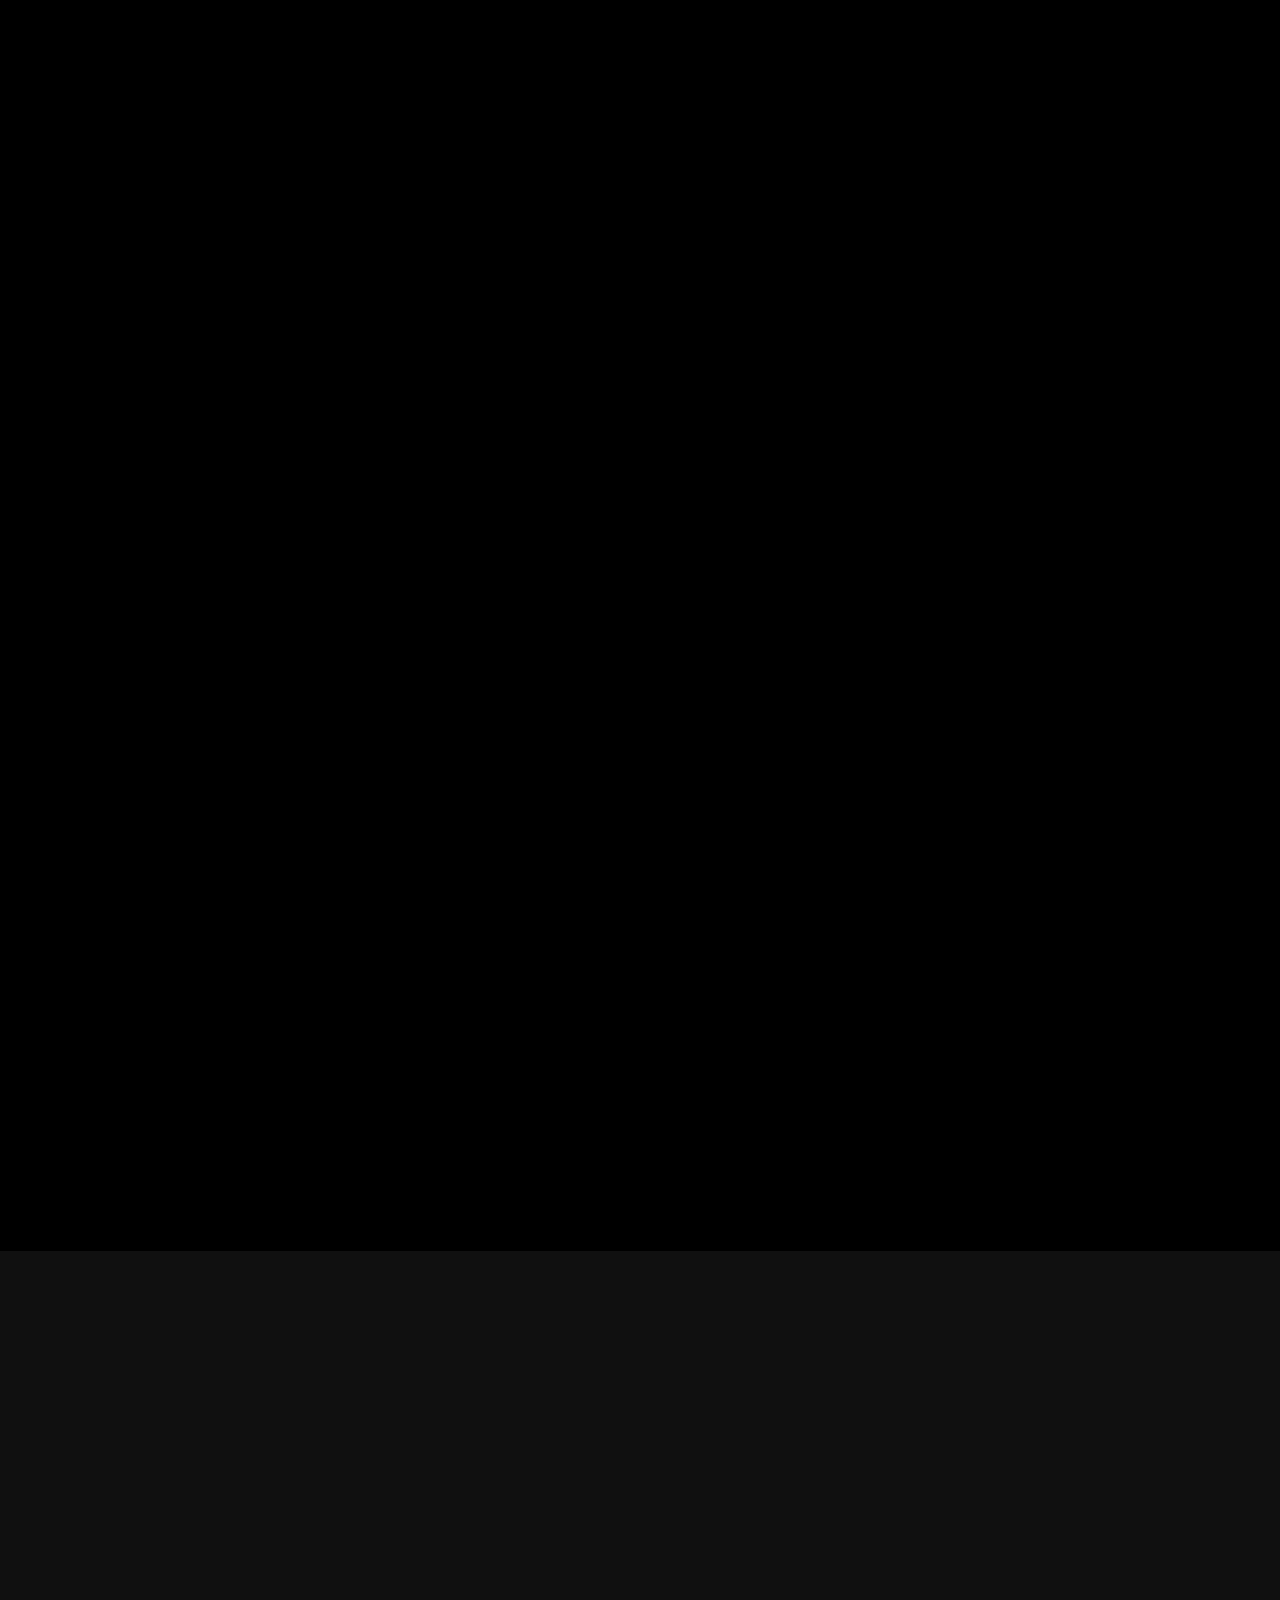
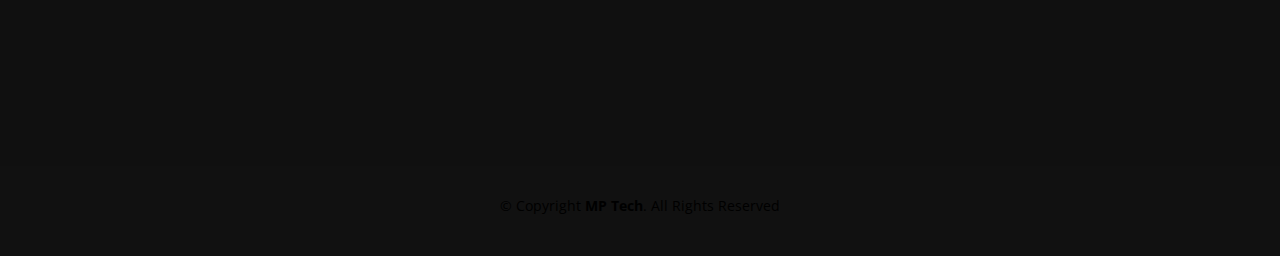
==== commit 93a3925f: "Add files via upload" ====
--- a/index.html
+++ b/index.html
@@ -244,7 +244,7 @@
             </div>
           </div>
         </div>
-        <!--
+
         <div class="col-md-3">
           <div class="member">
             <div class="pic"><img src="img/team-2.jpg" alt=""></div>
@@ -255,7 +255,7 @@
             </div>
           </div>
         </div>
-        -->
+
       </div>
     </div>
   </section>
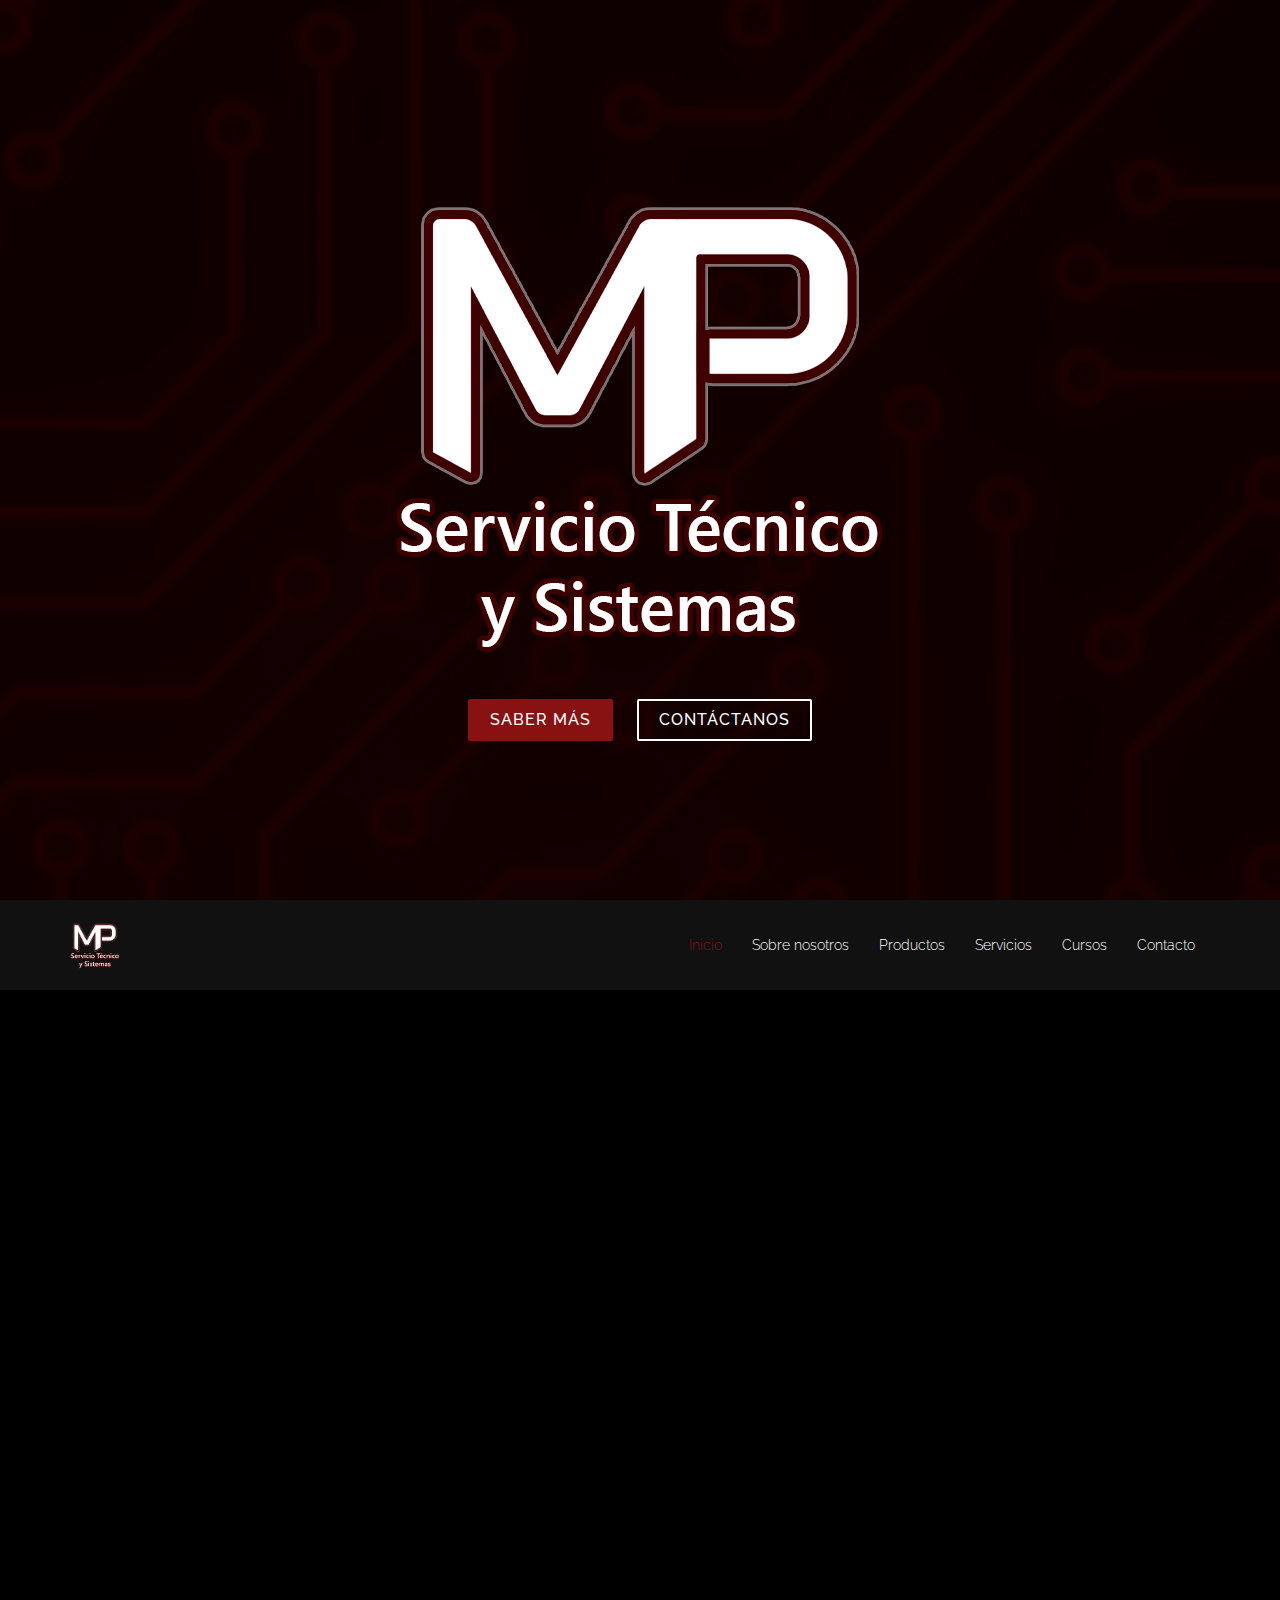
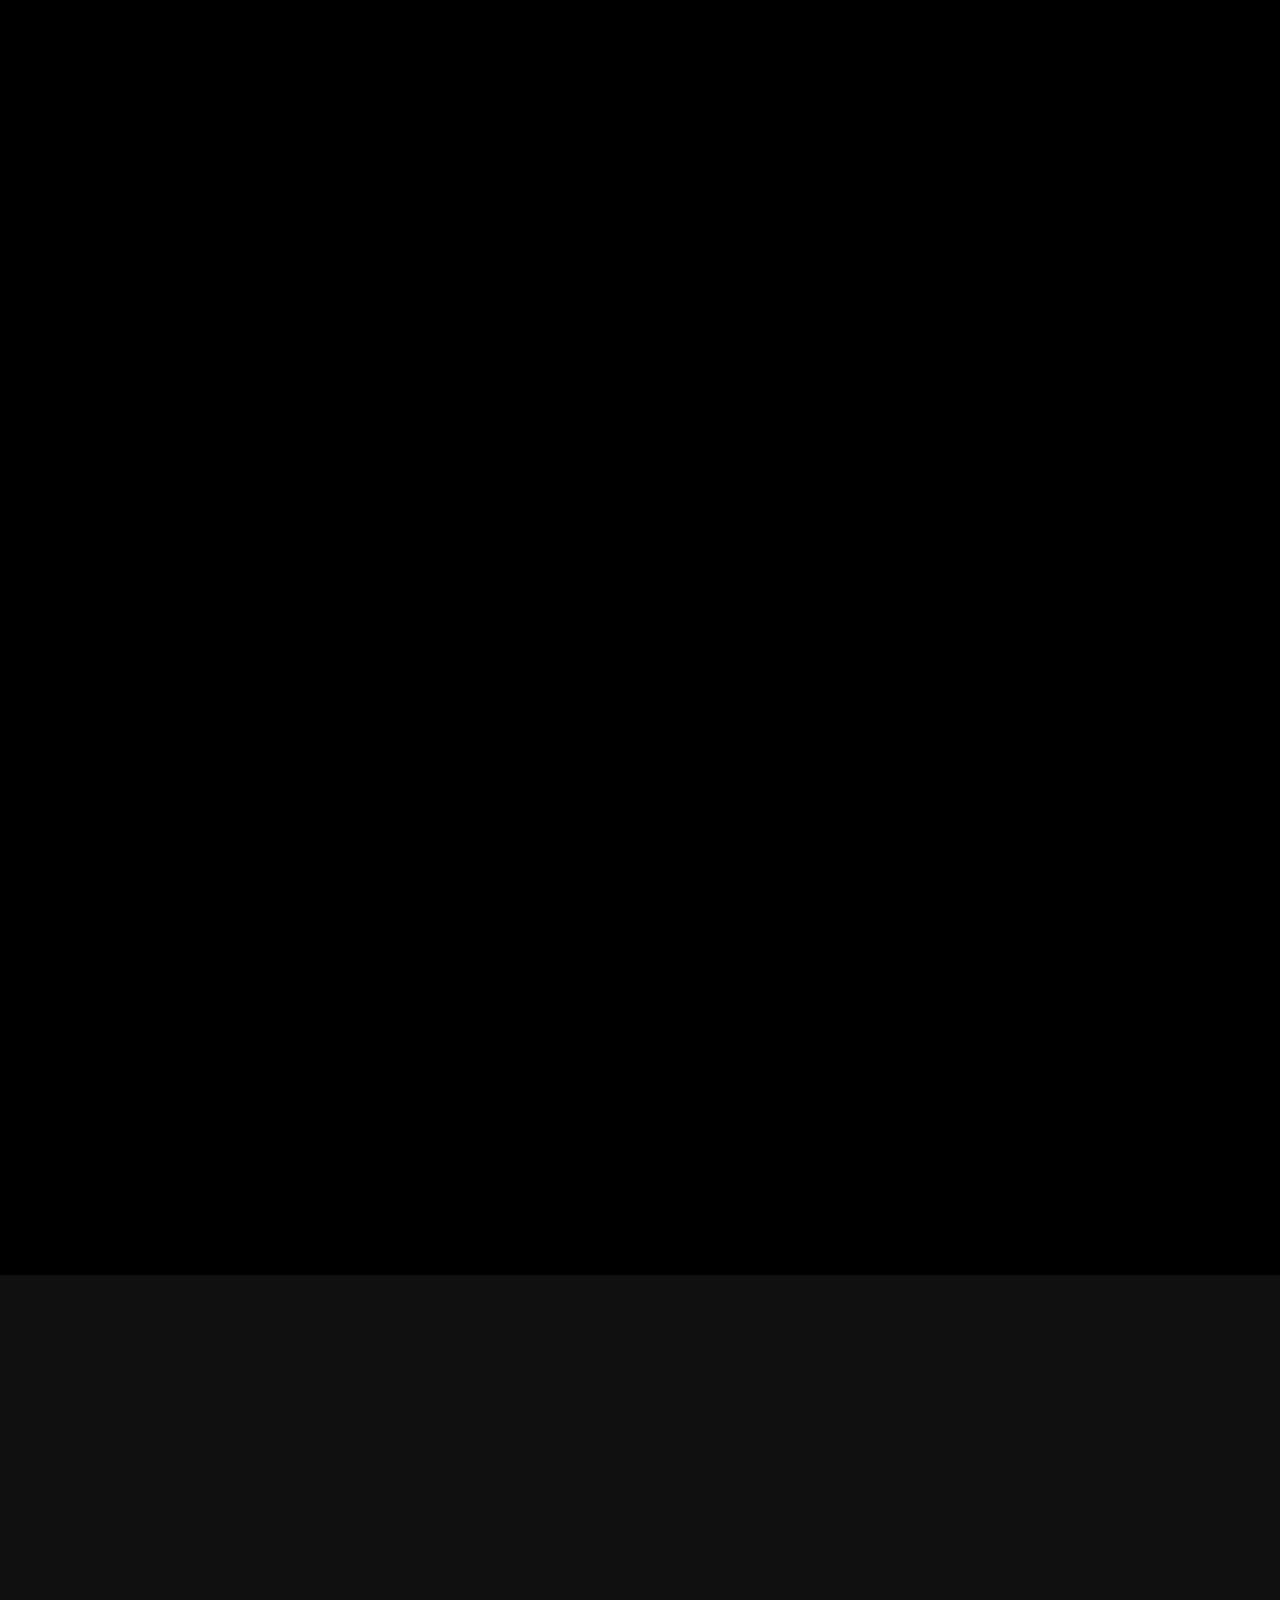
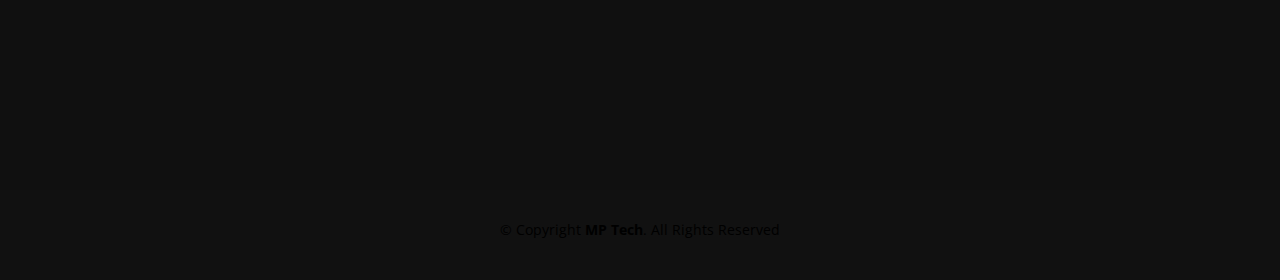
==== commit d16b1ad8: "Add files via upload" ====
--- a/index.html
+++ b/index.html
@@ -64,7 +64,7 @@
           <li><a href="#about">Sobre nosotros</a></li>
           <li><a href="tienda.html">Productos</a></li>
           <li><a href="servicios.html">Servicios</a></li>
-          <li><a href="#team">Equipo</a></li>
+          <li><a href="cursos.html">Cursos</a></li>
           <li><a href="#contact">Contacto</a></li>
         </ul>
       </nav>
@@ -136,15 +136,15 @@
           <p class="service-description">Información de nuestras reparaciones, métodos, procedimientos, garantías y más...</p>
         </div>
         <div class="col-md-4 service-item">
+          <div class="service-icon"><i class="fa fa-comments"></i></div>
+          <h4 class="service-title"><a href="cursos.html">Cursos</a></h4>
+          <p class="service-description">Información e inscripción a capacitaciones</p>
+        </div>
+        <div class="col-md-4 service-item">
           <div class="service-icon"><i class="fa fa-calculator"></i></div>
           <h4 class="service-title"><a>Armados de PCs</a></h4>
           <p class="service-description">Pronto...</p>
-        </div>
-        <div class="col-md-4 service-item">
-          <div class="service-icon"><i class="fa fa-comments"></i></div>
-          <h4 class="service-title"><a>Cursos</a></h4>
-          <p class="service-description">Pronto...</p>
-        </div>
+        </div>       
         <div class="col-md-4 service-item">
           <div class="service-icon"><i class="fa fa-microchip"></i></div>
           <h4 class="service-title"><a>Repuestos electrónicos</a></h4>
@@ -153,75 +153,7 @@
       </div>
     </div>
   </section>
-  <!--==========================
-  PRODUCTOS
-  ============================
-  <section id="portfolio">
-    <div class="container wow fadeInUp">
-      <div class="row">
-        <div class="col-md-12">
-          <h3 class="section-title">Productos</h3>
-          <div class="section-title-divider"></div>
-          <p class="section-description">Estos son nuestros productos disponibles:</p>
-        </div>
-      </div>
-
-      <div class="row">
-        <div class="col-md-3">
-          <a class="portfolio-item" style="background-image: url(img/portfolio-1.jpg);" href="https://wa.me/p/4942876472471732/584245022292">
-            <div class="details">
-              <h4>PC Gamer Low Cost (300$)</h4>
-              <span>Xeon E5450 @3.1GHz</span>
-              <span>Radeon HD 7470 1GB GDDR3</span>
-              <span>8GB RAM DDR3 1333MHz</span>
-              <span>120GB SSD + 500GB HDD</span>
-              <span>(Incluye Teclado, Ratón y Wifi)</span>
-            </div>
-          </a>
-        </div>
-        
-        <div class="col-md-3">
-          <a class="portfolio-item" style="background-image: url(img/portfolio-2.jpg);" href="https://wa.me/p/5246959668650180/584245022292">
-            <div class="details">
-              <h4>AMD RX 560 (250$)</h4>
-              <span>Marca XFX</span>
-              <span>4GB GDDR5</span>
-              <span>Alimentacion PCI 6 Pines</span>
-            </div>
-          </a>
-        </div>
-        
-        <div class="col-md-3">
-          <a class="portfolio-item" style="background-image: url(img/portfolio-3.jpg);" href="https://wa.me/p/5335270289903517/584245022292">
-            <div class="details">
-              <h4>Memoria RAM DDR3 4GB (20$)</h4>
-              <span>DDR3 DIMM</span>
-              <span>Capacidad de 4GB</span>
-              <span>1333MHz</span>
-            </div>
-          </a>
-        </div>
-
-        <div class="col-md-3">
-          <a class="portfolio-item" style="background-image: url(img/portfolio-4.jpg);" href="">
-            <div class="details">
-              <h4>Memoria RAM DDR3 4GB (22$)</h4>
-              <span>DDR3 SODIMM</span>
-              <span>Capacidad de 4GB</span>
-              <span>1333MHz</span>
-            </div>
-          </a>
-        </div>
-      -->
-  <!--==========================
-  Testimonials Section
-  ============================-->
-  
-  
-  
-  <!--==========================
-  Team Section
-  ============================-->
+
   <section id="team">
     <div class="container wow fadeInUp">
       <div class="row">
@@ -340,11 +272,7 @@
       </div>
     </div>
   </footer>
-  <!-- #footer -->
-
   <a href="#" class="back-to-top"><i class="fa fa-chevron-up"></i></a>
-
-  <!-- Required JavaScript Libraries -->
   <script src="lib/jquery/jquery.min.js"></script>
   <script src="lib/bootstrap/js/bootstrap.min.js"></script>
   <script src="lib/superfish/hoverIntent.js"></script>
@@ -353,13 +281,7 @@
   <script src="lib/wow/wow.min.js"></script>
   <script src="lib/stickyjs/sticky.js"></script>
   <script src="lib/easing/easing.js"></script>
-
-  <!-- Template Specisifc Custom Javascript File -->
   <script src="js/custom.js"></script>
-
   <script src="contactform/contactform.js"></script>
-
-
 </body>
-
-</html>
+</html>--- a/css/style.css
+++ b/css/style.css
@@ -552,6 +552,58 @@
 
 /* Subscribe Section
 --------------------------------*/
+
+#cursos {
+  background: #000;
+  padding: 80px 0;
+}
+
+#cursos .about-container {
+  background: url(../img/curso.jpg) left top no-repeat;
+}
+
+
+#cursos .about-content {
+  background: #000;
+}
+
+#cursos .about-title {
+  color: #999999;
+  font-weight: 700;
+  font-size: 28px;
+}
+
+#cursos .about-text {
+  line-height: 26px;
+}
+
+#cursos .about-text:last-child {
+  margin-bottom: 0;
+}
+
+#cursos .btn-services {
+  border: 2px solid #fff;
+  color: #fff;
+}
+
+#cursos .btn-services:hover {
+  background: #881111;
+  border: 2px solid #881111;
+}
+
+#cursos .actions a {
+  font-family: "Raleway", sans-serif;
+  text-transform: uppercase;
+  font-weight: 500;
+  font-size: 16px;
+  letter-spacing: 1px;
+  display: inline-block;
+  padding: 8px 20px;
+  border-radius: 2px;
+  transition: 0.5s;
+  margin: 10px;
+}
+
 #subscribe {
   background: linear-gradient(rgba(0, 0, 0, 0.6), rgba(0, 0, 0, 0.6)), url(../img/subscribe-bg.jpg) fixed center center;
   background-size: cover;
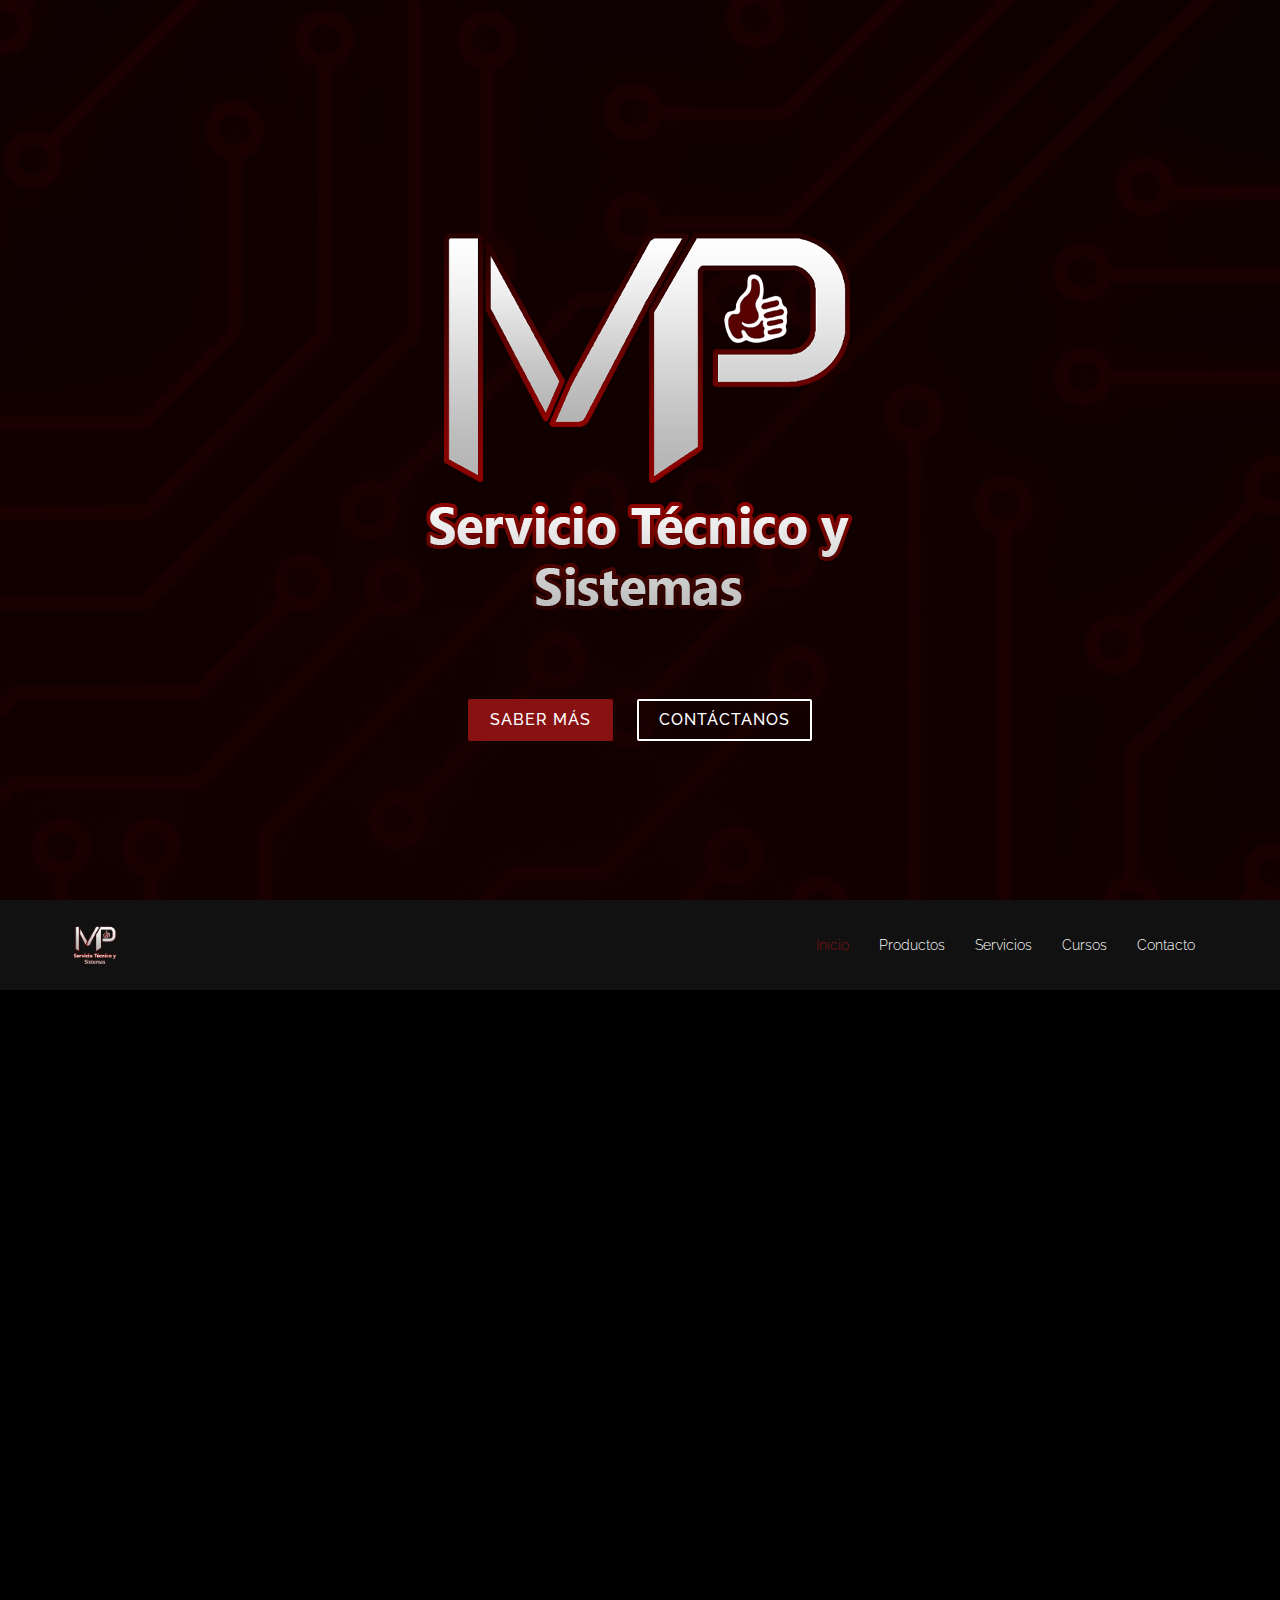
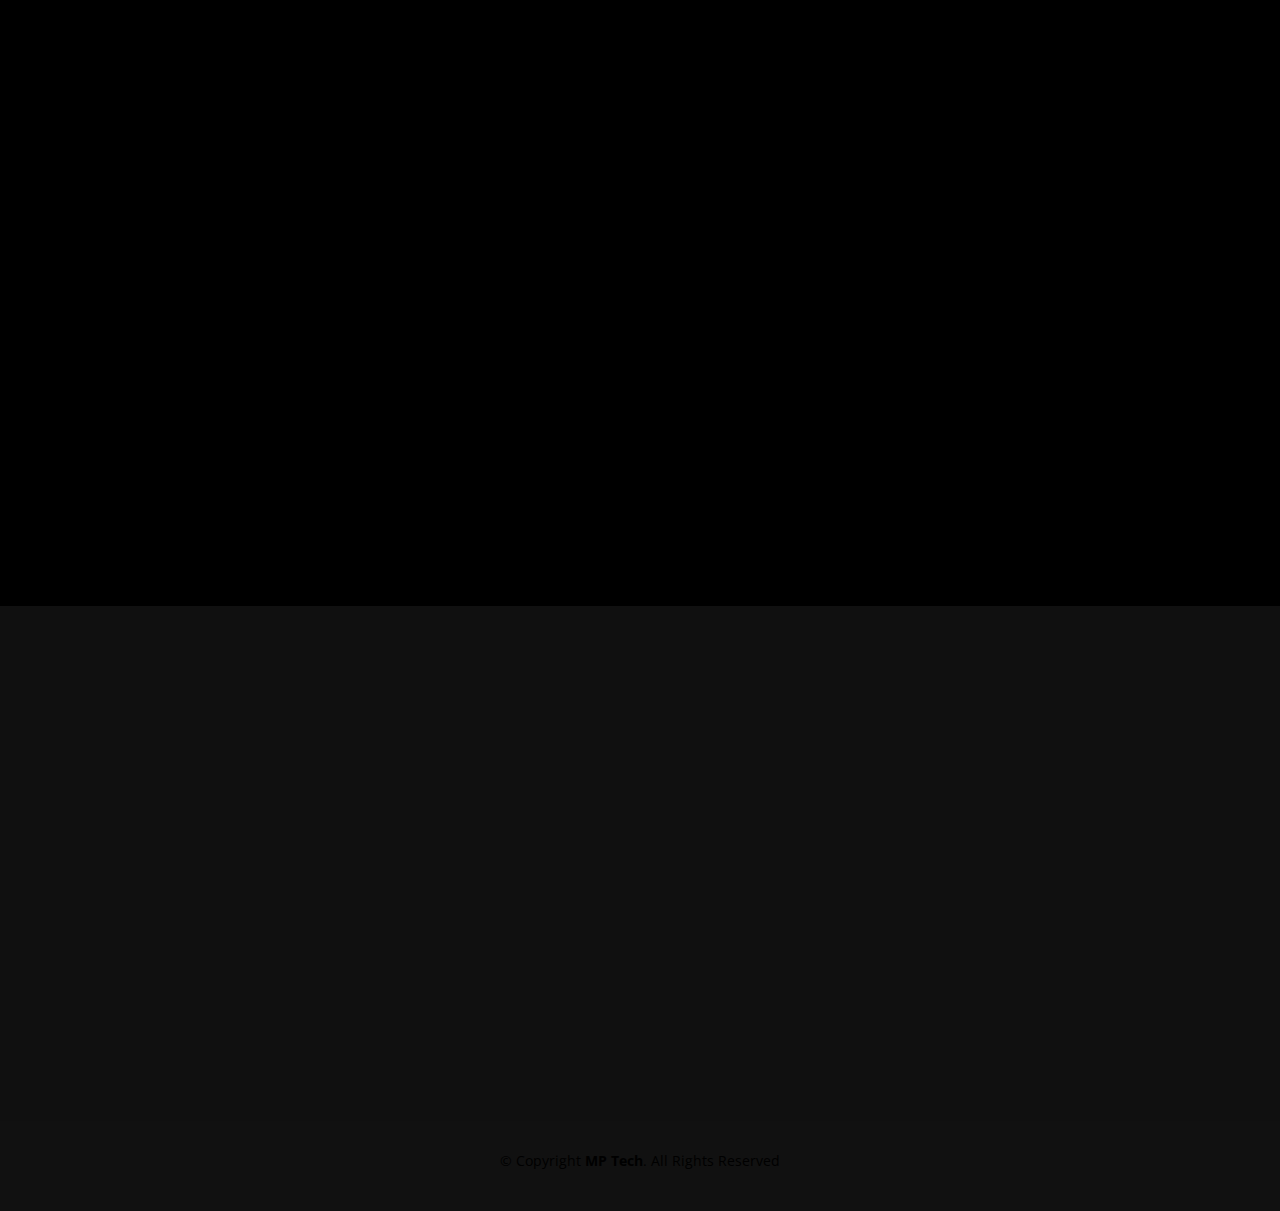
==== commit 3cf4fac9: "Add files via upload" ====
--- a/index.html
+++ b/index.html
@@ -3,7 +3,7 @@
 
 <head>
   <meta charset="utf-8">
-  <title>MP Tech</title>
+  <title>MP Tech: Inicio</title>
   <link rel="shortcut icon" href="img/logoicon.png">
   <meta content="width=device-width, initial-scale=1.0" name="viewport">
   <meta content="" name="keywords">
@@ -61,7 +61,6 @@
       <nav id="nav-menu-container">
         <ul class="nav-menu">
           <li class="menu-active"><a href="#hero">Inicio</a></li>
-          <li><a href="#about">Sobre nosotros</a></li>
           <li><a href="tienda.html">Productos</a></li>
           <li><a href="servicios.html">Servicios</a></li>
           <li><a href="cursos.html">Cursos</a></li>
@@ -75,7 +74,7 @@
 
   <!--==========================
   About Section
-  ============================-->
+  ============================
   <section id="about">
     <div class="container wow fadeInUp">
       <div class="row">
@@ -105,7 +104,7 @@
       </div>
     </div>
   </section>
-
+-->
   <!--==========================
   Services Section
   ============================-->
@@ -128,18 +127,19 @@
         <div class="col-md-4 service-item">
           <div class="service-icon"><i class="fa fa-briefcase" href="servicios.html"></i></div>
           <h4 class="service-title"><a href="servicios.html">Servicios destacados</a></h4>
-          <p class="service-description">Mantenimiento, Optimización, Formateo, Moddings, Overclocking, Repotenciaciones, entre otros</p>
-        </div>
-        <div class="col-md-4 service-item">
-          <div class="service-icon"><i class="fa fa-ambulance"></i></div>
-          <h4 class="service-title"><a href="reparaciones.html">Reparaciones</a></h4>
-          <p class="service-description">Información de nuestras reparaciones, métodos, procedimientos, garantías y más...</p>
+          <p class="service-description">Reparaciones, Mantenimiento, Optimización, Moddings, Overclocking, Repotenciaciones, entre otros</p>
+        </div>
+        <div class="col-md-4 service-item">
+          <div class="service-icon"><i class="fa fa-users"></i></div>
+          <h4 class="service-title"><a href="https://discord.gg/FXHpFkU2KD">Comunidad Discord</a></h4>
+          <p class="service-description">Servidor de Discord con herramientas y chat con la comunidad. Pide ayuda y conversa sobre informática</p>
         </div>
         <div class="col-md-4 service-item">
           <div class="service-icon"><i class="fa fa-comments"></i></div>
           <h4 class="service-title"><a href="cursos.html">Cursos</a></h4>
           <p class="service-description">Información e inscripción a capacitaciones</p>
         </div>
+        <!--
         <div class="col-md-4 service-item">
           <div class="service-icon"><i class="fa fa-calculator"></i></div>
           <h4 class="service-title"><a>Armados de PCs</a></h4>
@@ -150,6 +150,7 @@
           <h4 class="service-title"><a>Repuestos electrónicos</a></h4>
           <p class="service-description">Pronto...</p>
         </div>
+        -->
       </div>
     </div>
   </section>
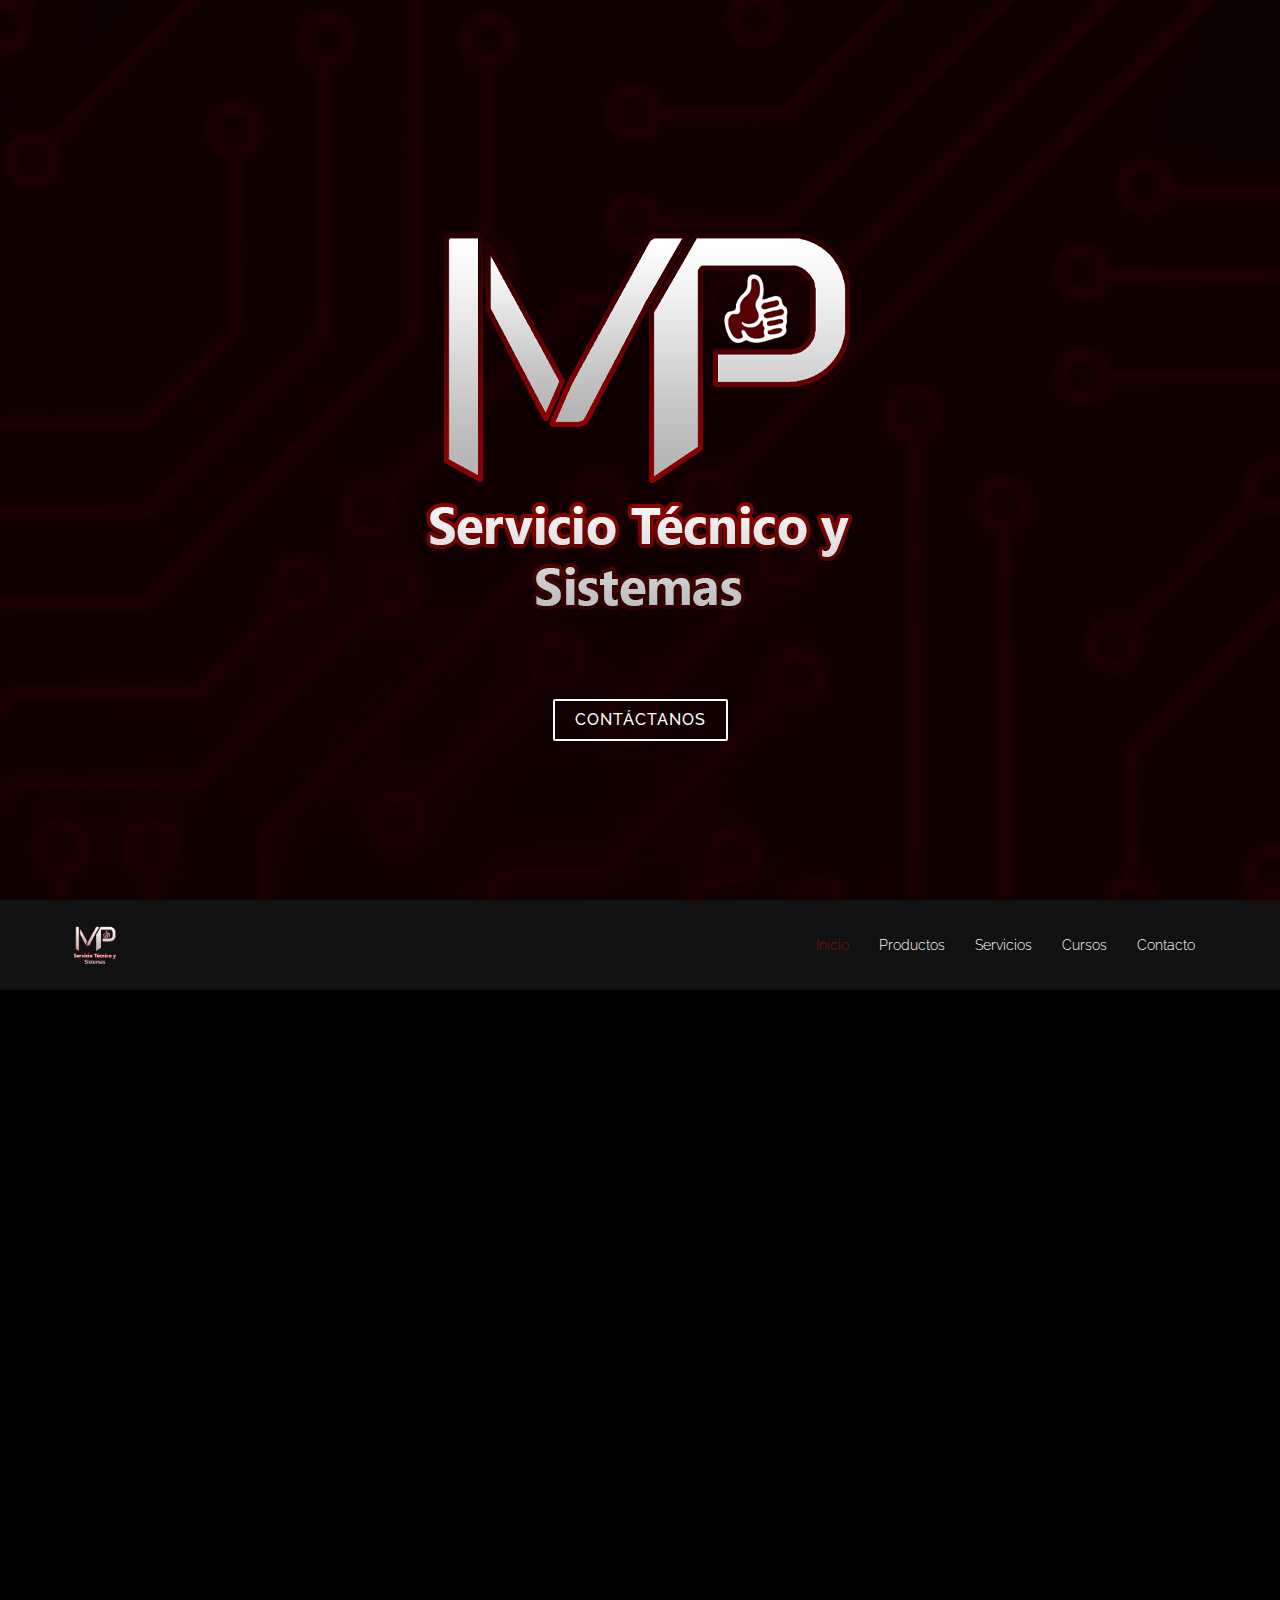
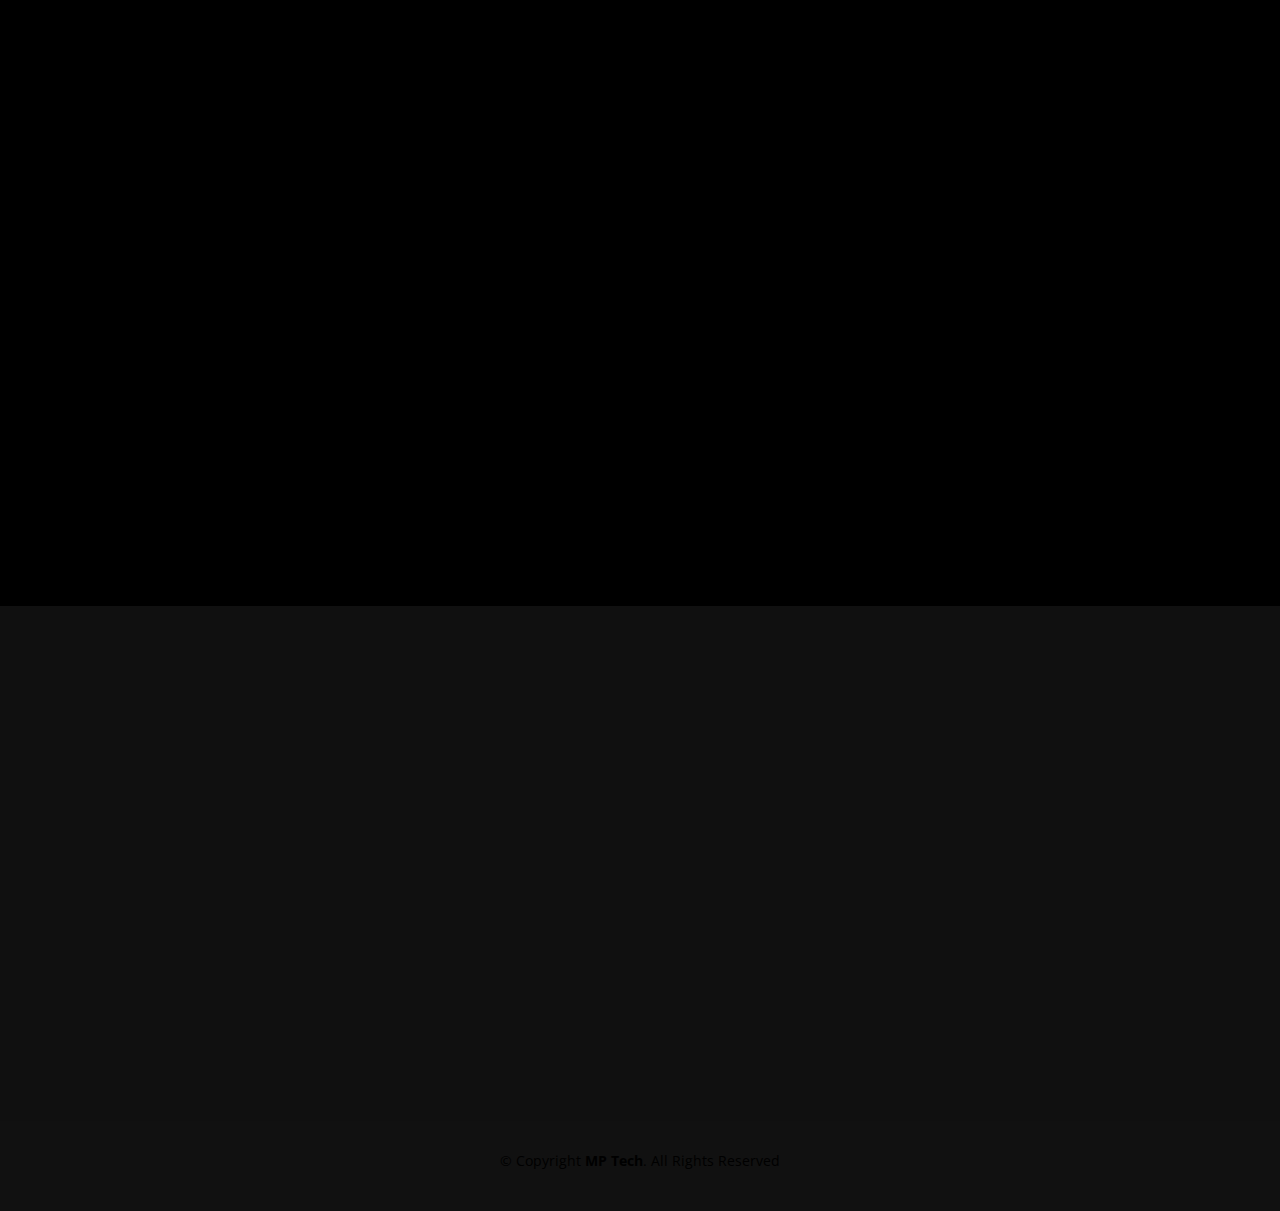
==== commit af8d6a70: "Add files via upload" ====
--- a/index.html
+++ b/index.html
@@ -40,7 +40,7 @@
           <img class="" src="img/logo.png" alt="ProOnliPc">
         </div>
         <div class="actions">
-          <a href="#about" class="btn-get-started">Saber más</a>
+          <!--<a href="#about" class="btn-get-started">Saber más</a>-->
           <a href="#contact" class="btn-services">Contáctanos</a>
         </div>
       </div>
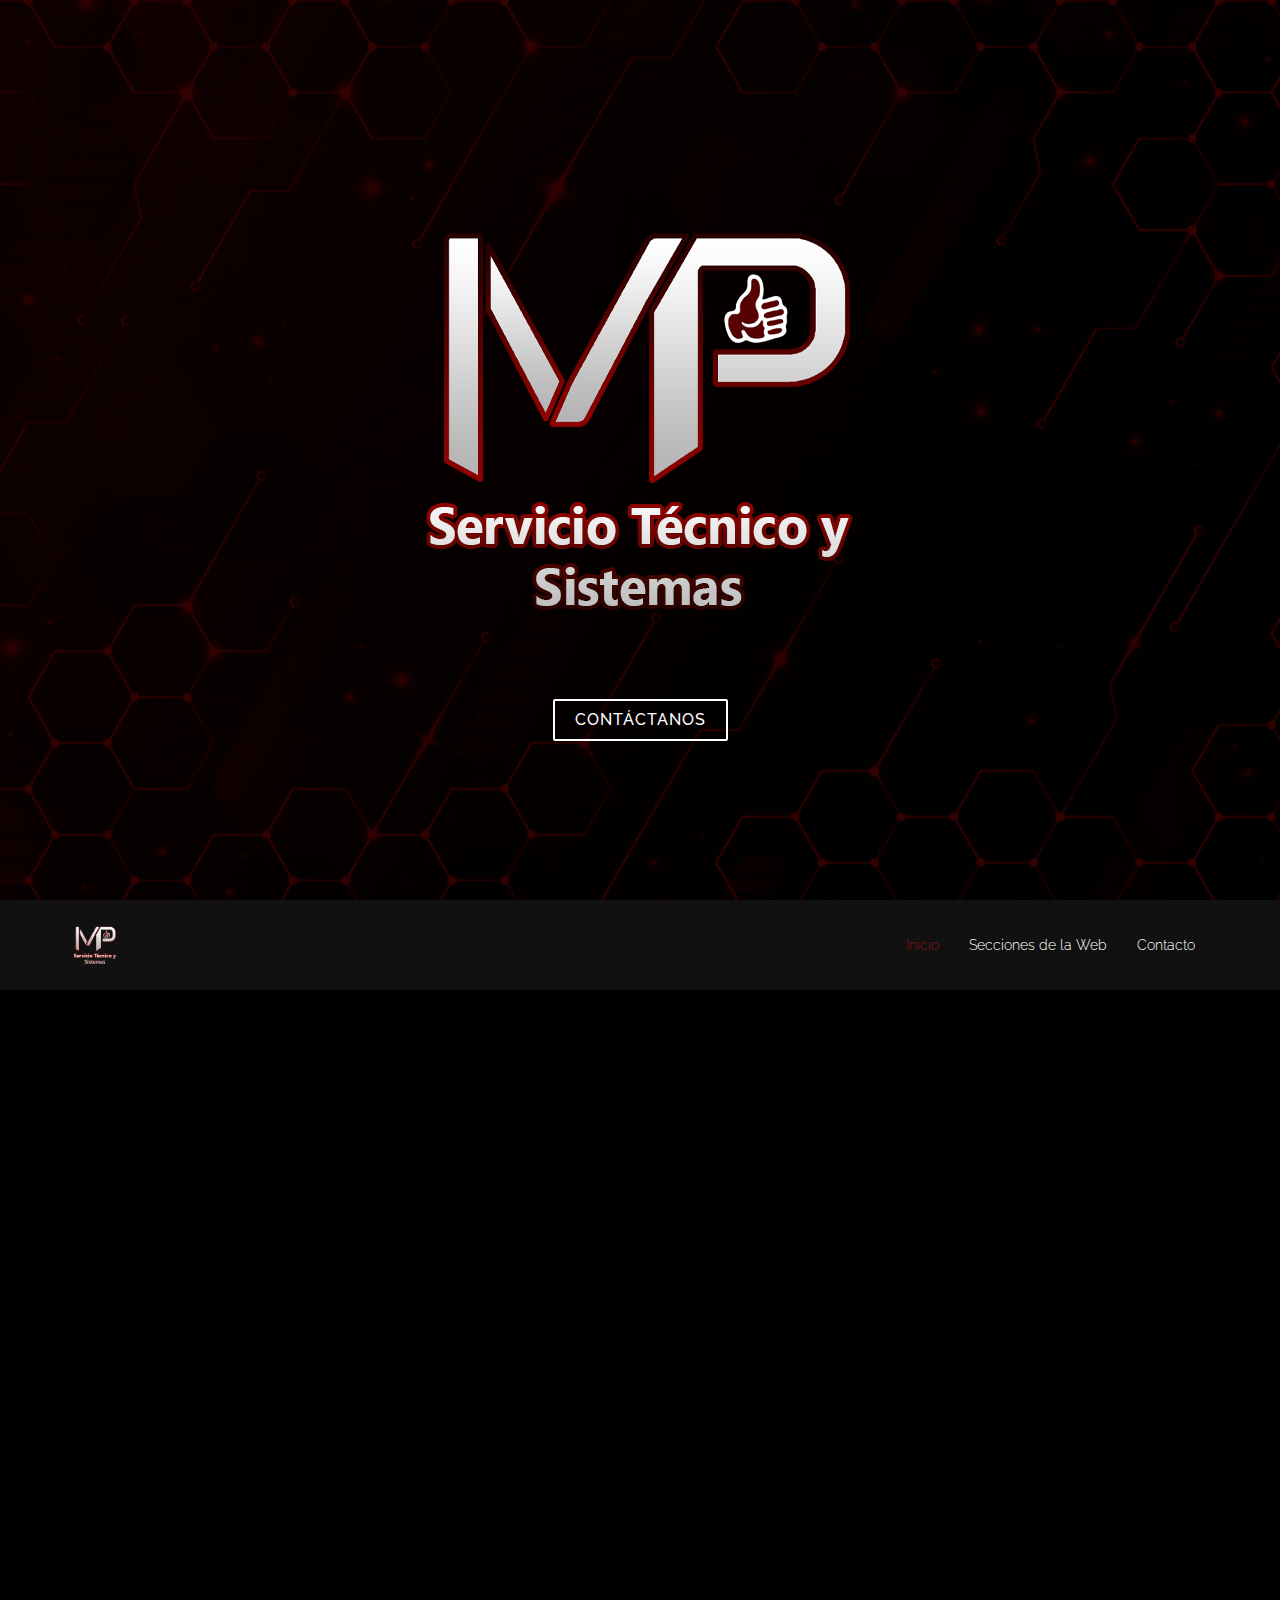
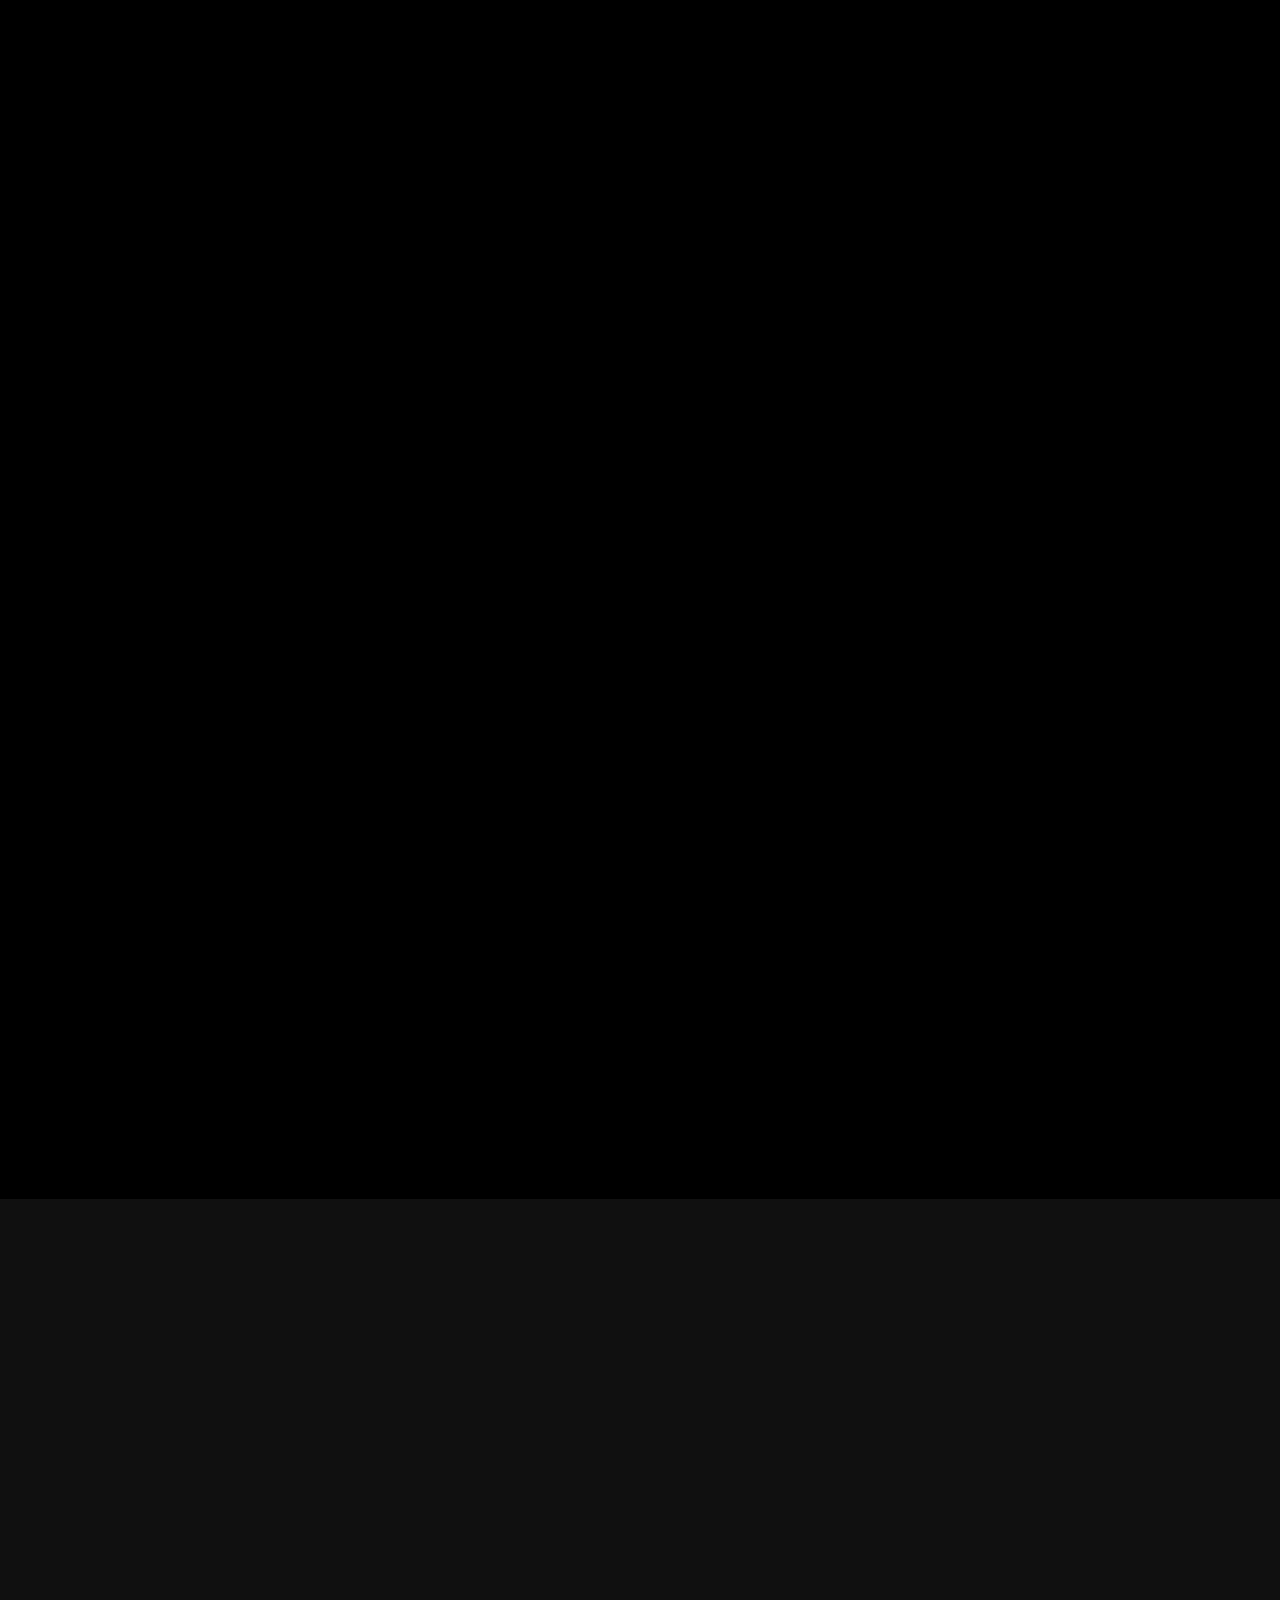
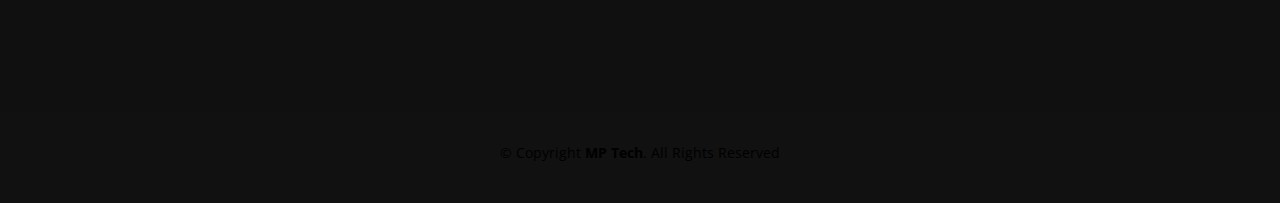
==== commit 5e8b2004: "Add files via upload" ====
--- a/index.html
+++ b/index.html
@@ -61,9 +61,7 @@
       <nav id="nav-menu-container">
         <ul class="nav-menu">
           <li class="menu-active"><a href="#hero">Inicio</a></li>
-          <li><a href="tienda.html">Productos</a></li>
-          <li><a href="servicios.html">Servicios</a></li>
-          <li><a href="cursos.html">Cursos</a></li>
+          <li><a href="#services">Secciones de la Web</a></li>
           <li><a href="#contact">Contacto</a></li>
         </ul>
       </nav>
@@ -74,7 +72,7 @@
 
   <!--==========================
   About Section
-  ============================
+  ============================-->
   <section id="about">
     <div class="container wow fadeInUp">
       <div class="row">
@@ -92,19 +90,19 @@
         <div class="col-md-6 col-md-push-6 about-content">
           <h2 class="about-title">Preguntas frecuentes:</h2>
           <p class="about-text">
-            ¿La revisión tiene costo? = No, revisamos tu equipo sin coste sin importar el problema que tenga, posteriormente se te hace llegar el diagnóstico y presupuesto desglosado en partes detalladas, finalmente se procede o no según le convenga.
-          </p>
+            ¿Cuánto cuesta reparar X componente? = No podemos dar precios de una reparación sin revisar previamente el componente, ya que el coste depende de cosas como: componentes afectados, procedimientos necesarios, existencia de diagramas del componente, y otros detalles que solo se conocen una vez revisada.
           <p class="about-text">
-            ¿Solo reparan PCs? = Estamos especializados en PCs de Escritorios y Laptops, sin embargo, tambien tratamos otros dispositivos similares como monitores, rigs de minería, periféricos, cargadores, entre otros.
+            ¿La revisión tiene costo? = No, tu equipo es revisado sin coste sin importar el problema que tenga, posteriormente se te hace llegar el diagnóstico y presupuesto desglosado en partes detalladas, para finalmente quedar a la espera de si desea proceder o no con la reparación.
           </p>
           <p class="about-text">
-            ¿Dan garantía? = Si, depende del tipo de procedimiento y otras condiciones el alcance de la garantía, pero siempre atendemos y damos soporte posterior a contratar nuestros servicios.
-          </p>
-        </div>
-      </div>
-    </div>
-  </section>
--->
+            ¿Solo reparan PCs? = Estamos especializados en PCs de Escritorios, Laptops y sus respectivos componentes, sin embargo, tambien tratamos otros dispositivos similares como monitores, rigs de minería, televisores, controles, consolas y más.
+          </p>
+          </p>
+        </div>
+      </div>
+    </div>
+  </section>
+
   <!--==========================
   Services Section
   ============================-->
@@ -119,37 +117,39 @@
       </div>
 
       <div class="row">
+        
+        <div class="col-md-4 service-item">
+          <div class="service-icon"><i class="fa fa-users"></i></div>
+          <h4 class="service-title"><a href="https://discord.gg/FXHpFkU2KD">Comunidad Discord</a></h4>
+          <p class="service-description">Servidor de Discord con herramientas y chat con la comunidad. Pide ayuda y conversa sobre informática</p>
+        </div>
+        <div class="col-md-4 service-item">
+          <div class="service-icon"><i class="fa fa-microchip"></i></div>
+          <h4 class="service-title"><a>Repuestos electrónicos</a></h4>
+          <p class="service-description">Pronto...</p>
+        </div>
+        <!--
+        <div class="col-md-4 service-item">
+          <div class="service-icon"><i class="fa fa-briefcase" href="servicios.html"></i></div>
+          <h4 class="service-title"><a href="servicios.html">Servicios destacados</a></h4>
+          <p class="service-description">Reparaciones, Mantenimiento, Optimización, Moddings, Overclocking, Repotenciaciones, entre otros</p>
+        </div>
         <div class="col-md-4 service-item">
           <div class="service-icon"><i class="fa fa-desktop"></i></div>
           <h4 class="service-title"><a href="tienda.html">Productos</a></h4>
           <p class="service-description">PCs, Componentes, y otros productos a la venta de nuestra parte y de la comunidad</p>
         </div>
         <div class="col-md-4 service-item">
-          <div class="service-icon"><i class="fa fa-briefcase" href="servicios.html"></i></div>
-          <h4 class="service-title"><a href="servicios.html">Servicios destacados</a></h4>
-          <p class="service-description">Reparaciones, Mantenimiento, Optimización, Moddings, Overclocking, Repotenciaciones, entre otros</p>
-        </div>
-        <div class="col-md-4 service-item">
-          <div class="service-icon"><i class="fa fa-users"></i></div>
-          <h4 class="service-title"><a href="https://discord.gg/FXHpFkU2KD">Comunidad Discord</a></h4>
-          <p class="service-description">Servidor de Discord con herramientas y chat con la comunidad. Pide ayuda y conversa sobre informática</p>
-        </div>
-        <div class="col-md-4 service-item">
           <div class="service-icon"><i class="fa fa-comments"></i></div>
           <h4 class="service-title"><a href="cursos.html">Cursos</a></h4>
           <p class="service-description">Información e inscripción a capacitaciones</p>
         </div>
-        <!--
         <div class="col-md-4 service-item">
           <div class="service-icon"><i class="fa fa-calculator"></i></div>
           <h4 class="service-title"><a>Armados de PCs</a></h4>
           <p class="service-description">Pronto...</p>
         </div>       
-        <div class="col-md-4 service-item">
-          <div class="service-icon"><i class="fa fa-microchip"></i></div>
-          <h4 class="service-title"><a>Repuestos electrónicos</a></h4>
-          <p class="service-description">Pronto...</p>
-        </div>
+        
         -->
       </div>
     </div>
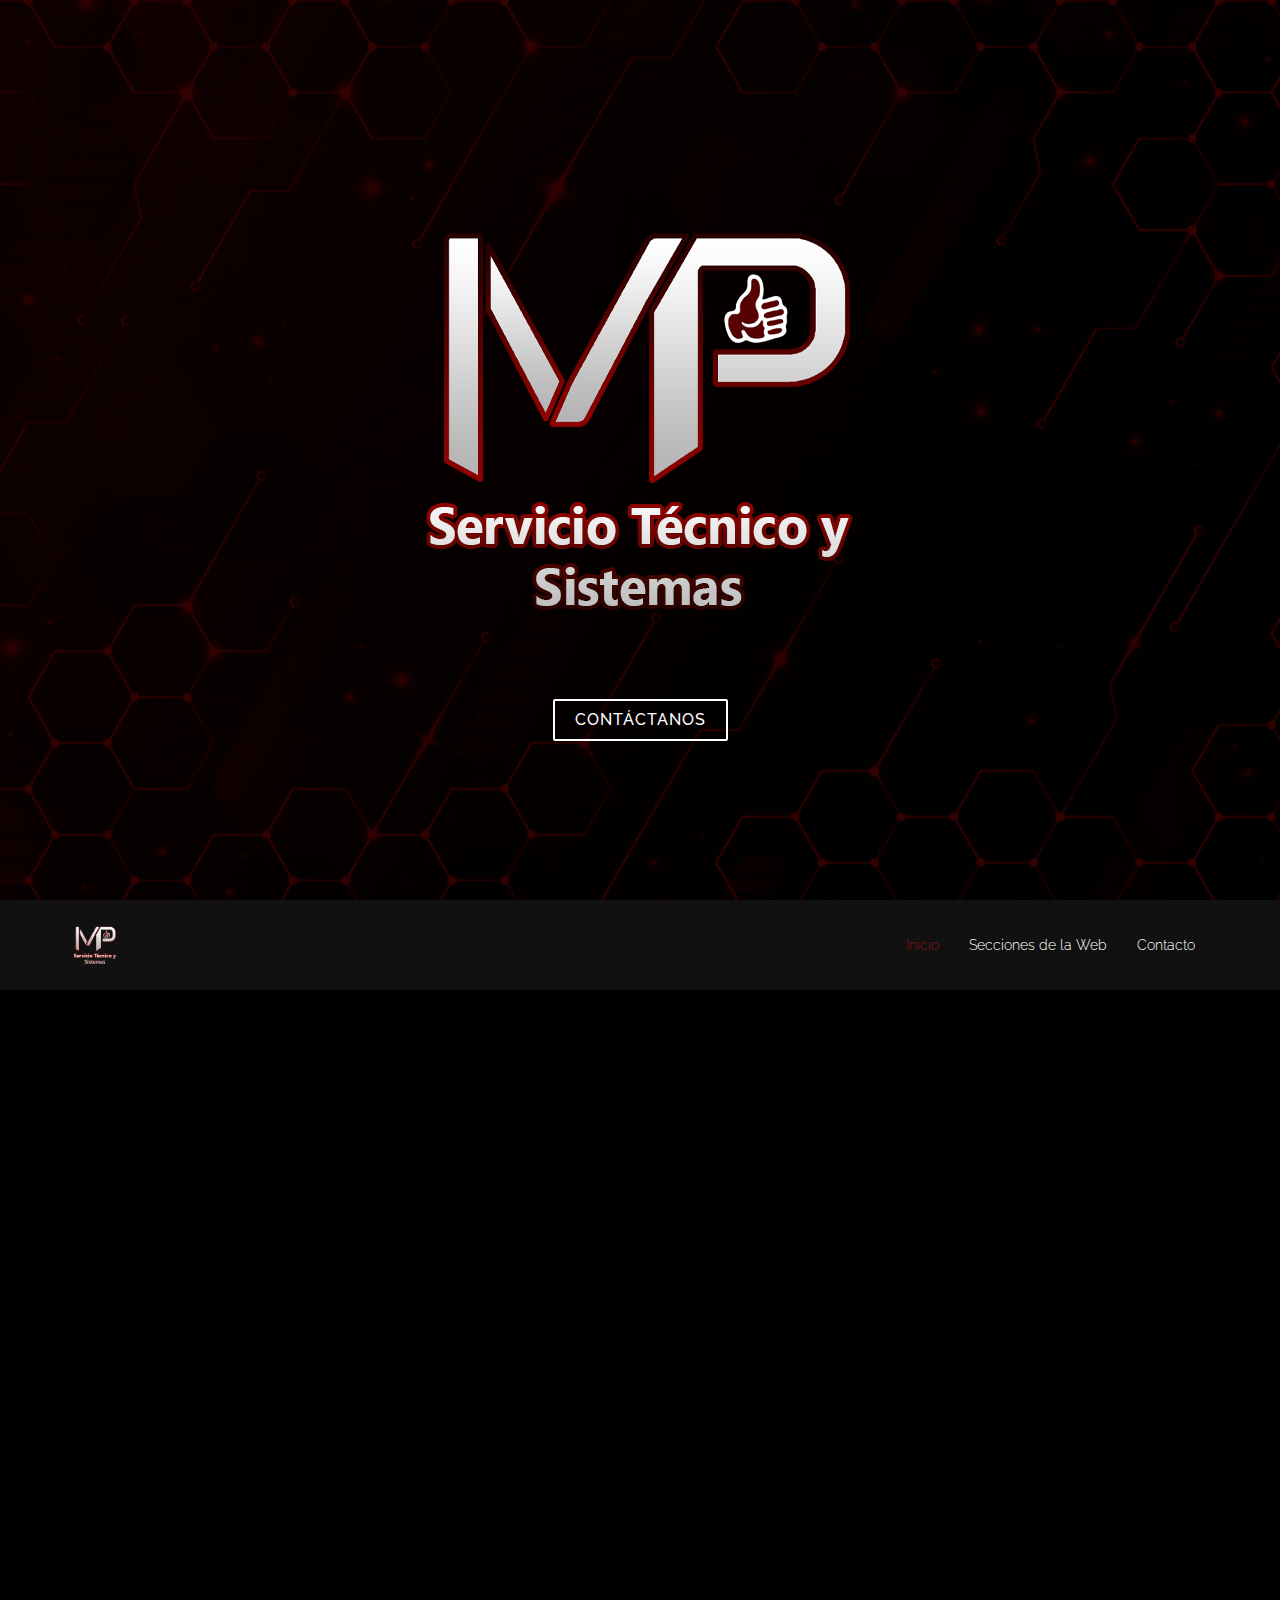
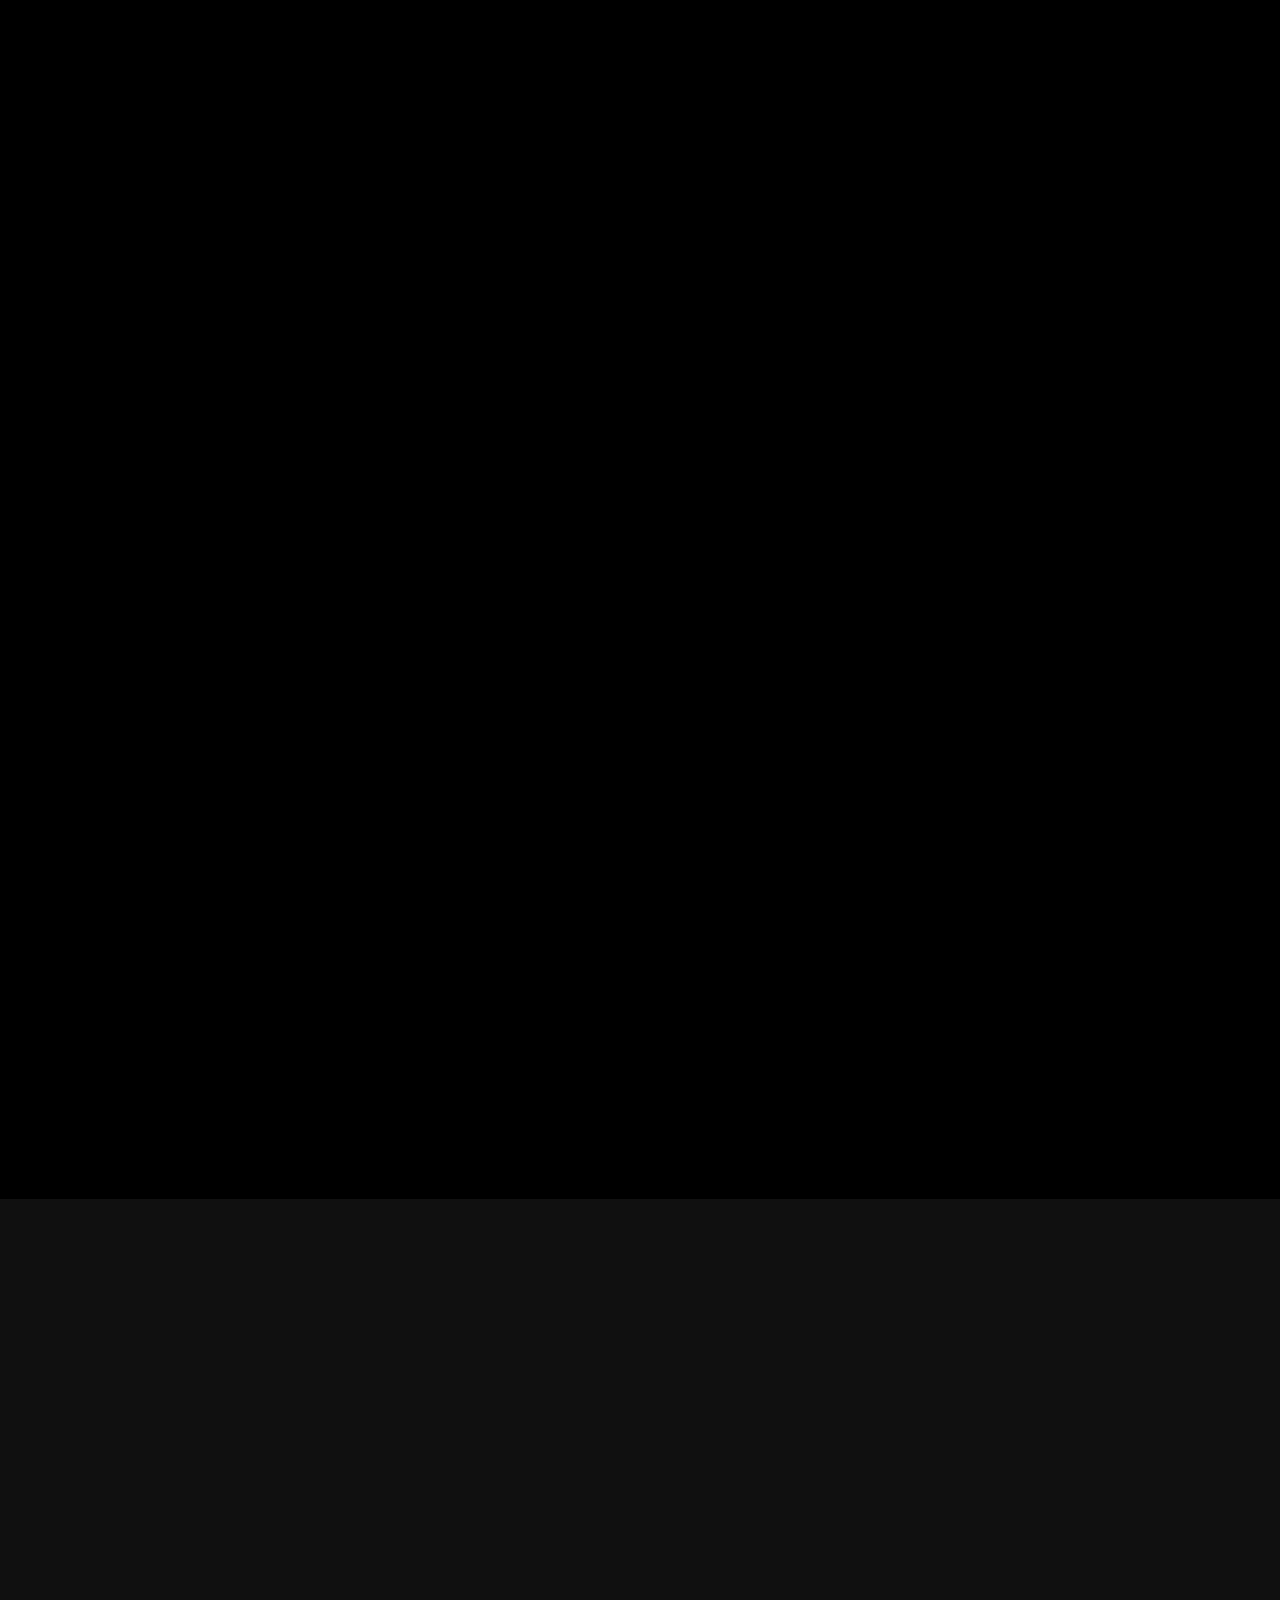
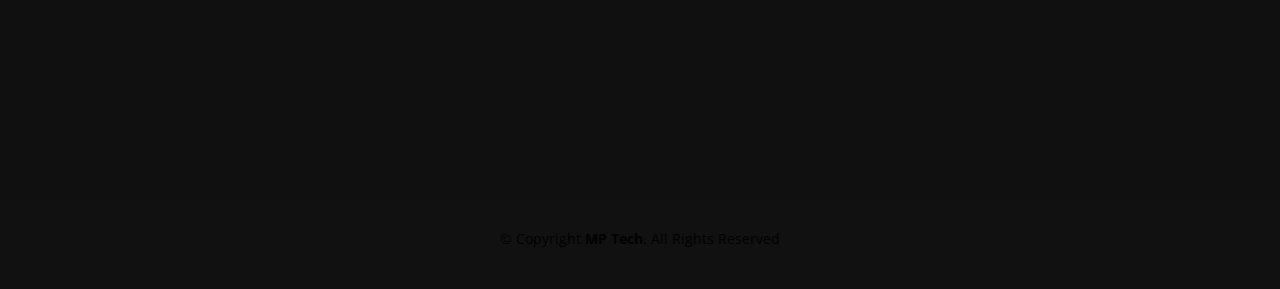
==== commit 8114e540: "Add files via upload" ====
--- a/index.html
+++ b/index.html
@@ -226,7 +226,7 @@
 
           </div>
         </div>
-        <!--
+
         <div class="col-md-5 col-md-push-2">
           <div class="form">
             <div id="sendmessage">Tu mensaje ha sido enviado. Gracias!</div>
@@ -252,7 +252,7 @@
             </form>
           </div>
         </div>
--->
+
       </div>
     </div>
   </section>
